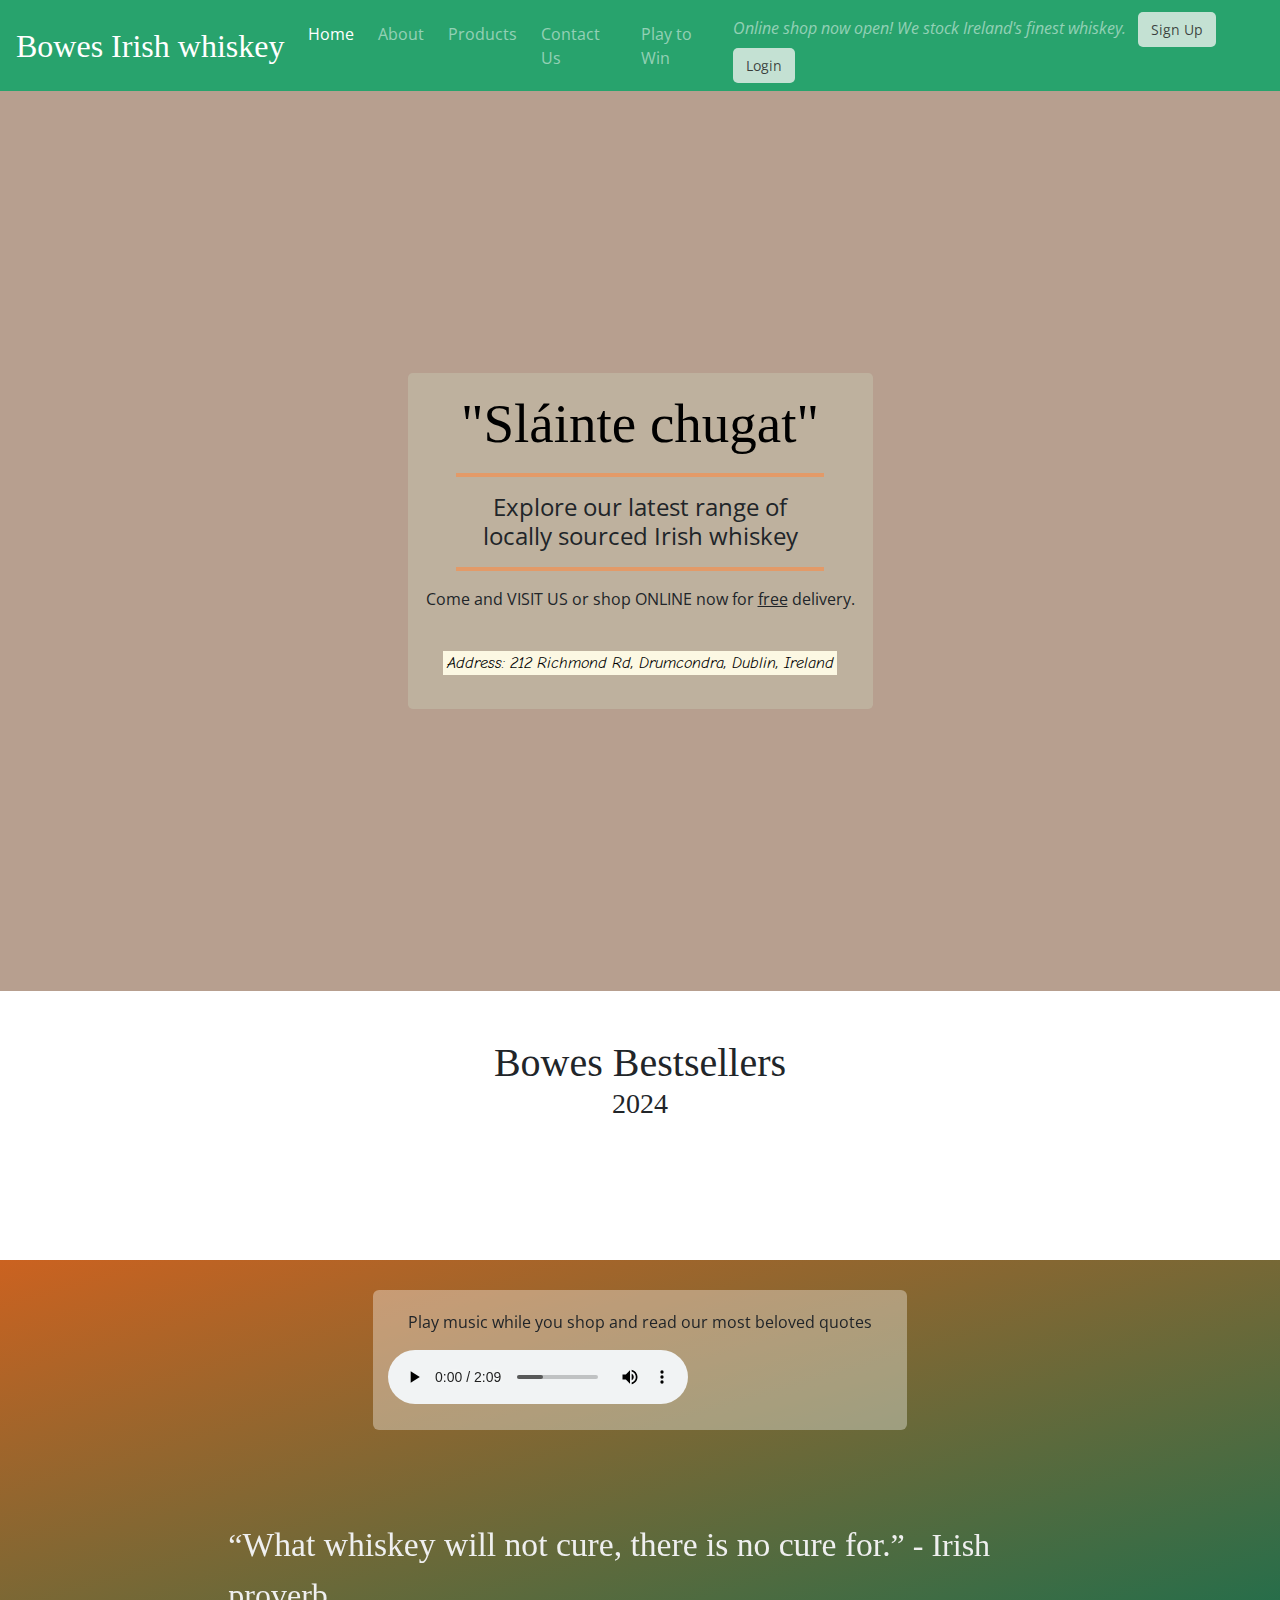
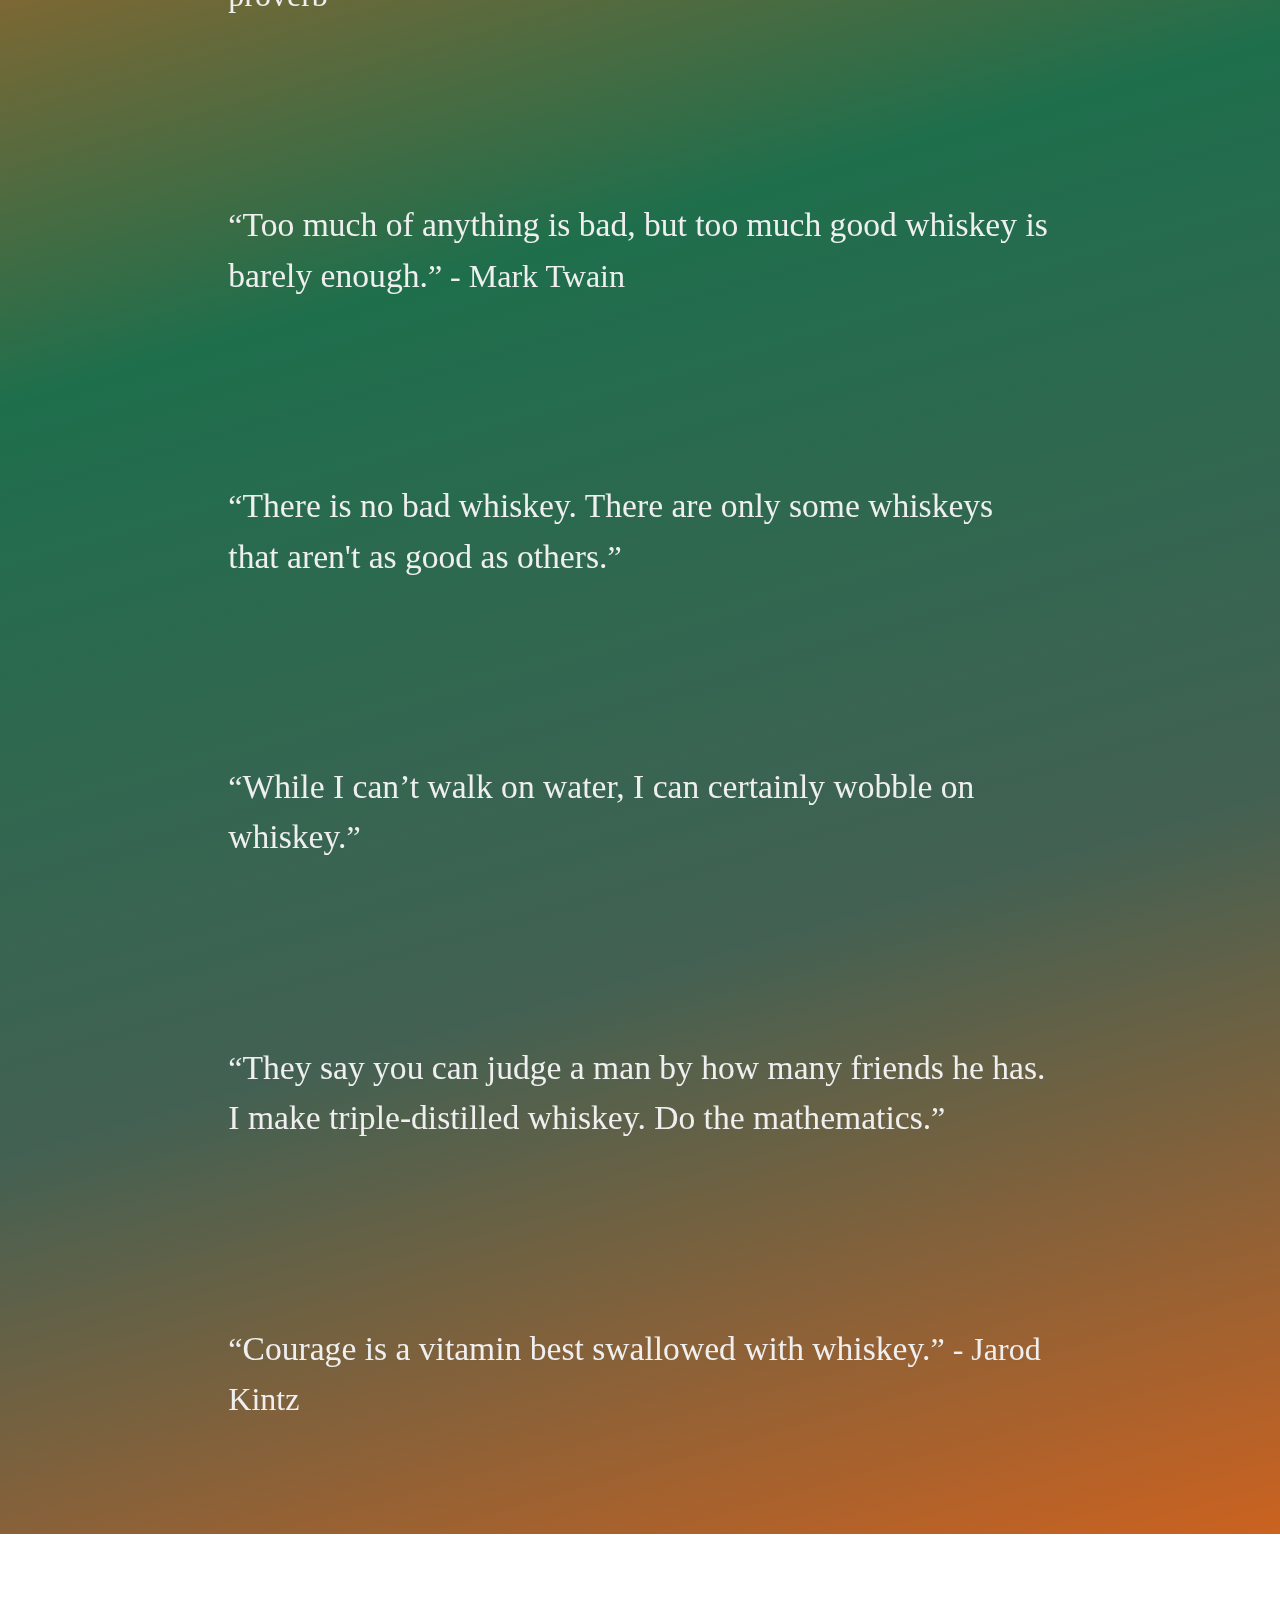
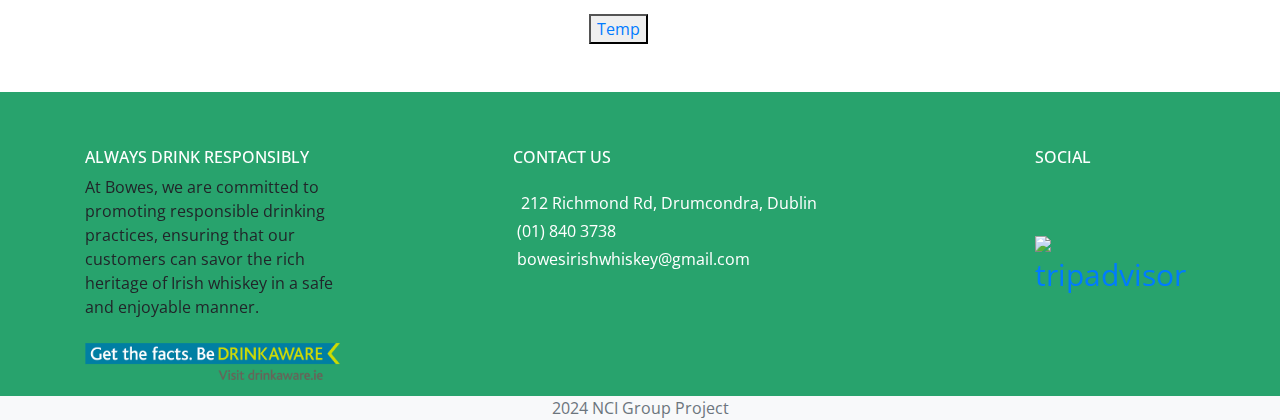
==== index.html @ 789996c2 "Merge branch 'ian-development-branch' of https://github.com/Ian-Garrigan/Bowes-Irish-whiskey-shop in" ====
<!DOCTYPE html>
<html lang="en">
  <!-- Hompage IAN.G -->
  <head>
      <meta charset="UTF-8">
      <meta name="viewport" content="width=device-width, initial-scale=1.0">
      <!-- favicon -->
      <link rel="icon" type="image/x-icon"
          href="https://res.cloudinary.com/dfwhnlt1s/image/upload/v1713141853/Bowes-Irish-Whiskey/Iconka-St-Patricks-Day-Shamrock.48_zhxc2f.png">
      <!-- google fonts -->
      <link rel="preconnect" href="https://fonts.googleapis.com">
      <link rel="preconnect" href="https://fonts.gstatic.com" crossorigin>
      <link href="https://fonts.googleapis.com/css2?family=Comic+Neue:ital,wght@0,300;0,400;0,700;1,300;1,400;1,700&family=Open+Sans:ital,wght@0,300..800;1,300..800&
      family=Roboto:ital,wght@0,100;0,300;0,400;0,500;0,700;0,900;1,100;1,300;1,400;1,500;1,700;1,900&display=swap" rel="stylesheet">
      <!-- CSS -->
      <link rel="stylesheet" href="assets/css/style.css" type="text/css">
      <!-- bootstrap 4 css -->
      <link rel="stylesheet" href="https://cdn.jsdelivr.net/npm/bootstrap@4.3.1/dist/css/bootstrap.min.css"
      integrity="sha384-ggOyR0iXCbMQv3Xipma34MD+dH/1fQ784/j6cY/iJTQUOhcWr7x9JvoRxT2MZw1T" crossorigin="anonymous">
      <!-- openplayerjs css -->
      <link rel="stylesheet" href="https://cdnjs.cloudflare.com/ajax/libs/openplayerjs/2.14.3/openplayer.min.css" integrity="sha512-Ni8axEYyMRovxIUS5IfdNYDt3fA9YCr44lgcCU4BRyfxNTUfxRYzCI2FDCLc4t21AXPa/lUQm7Ed1oom1NczzA==" crossorigin="anonymous" referrerpolicy="no-referrer" />
      <!-- owl carousel css -->
      <link rel="stylesheet" href="https://cdnjs.cloudflare.com/ajax/libs/OwlCarousel2/2.3.4/assets/owl.carousel.min.css" integrity="sha512-tS3S5qG0BlhnQROyJXvNjeEM4UpMXHrQfTGmbQ1gKmelCxlSEBUaxhRBj/EFTzpbP4RVSrpEikbmdJobCvhE3g==" crossorigin="anonymous" referrerpolicy="no-referrer" />
      <link rel="stylesheet" href="https://cdnjs.cloudflare.com/ajax/libs/OwlCarousel2/2.3.4/assets/owl.theme.default.min.css" integrity="sha512-sMXtMNL1zRzolHYKEujM2AqCLUR9F2C4/05cdbxjjLSRvMQIciEPCQZo++nk7go3BtSuK9kfa/s+a4f4i5pLkw==" crossorigin="anonymous" referrerpolicy="no-referrer" />
      <!-- title -->
      <title> Bowes Whiskey Shop</title>
  </head>
  <!--  IAN.G -->
  <body>
    <!--Nav-->
    <nav class="navbar navbar-dark navbar-expand-sm">
        <a href="index.html" class="navbar-brand">
            Bowes Irish whiskey</a>
        <button class="navbar-toggler ml-auto" type="button" data-toggle="collapse" data-target="#navbarNavDropdown"
            aria-controls="navbarNavDropdown" aria-expanded="false" aria-label="Toggle navigation">
            <span class="navbar-toggler-icon"></span></button>

        <div class="collapse navbar-collapse" id="navbarNavDropdown">
            <ul class="navbar-nav mr-auto">
                <li class="active nav-item mr-2"><a class="nav-link" href="">Home</a></li>
                <li class="nav-item mr-2"><a class="nav-link" href="pages/about-page/about.html">About</a></li>
                <li class="nav-item mr-2"><a class="nav-link" href="pages/product-page/products.html">Products</a></li>
                <li class="nav-item mr-2"><a class="nav-link" href="pages/contact-page/contact.html">Contact Us</a></li>
                <li class="nav-item mr-2"><a class="nav-link" href="pages/game-page/game.html">Play to Win</a></li>
                <li class="nav-item mr-2 d-block d-sm-none"><button type="button" class="nav-link btn" data-toggle="modal" data-target="#signupmodal">Sign Up</button></li>
                <li class="nav-item mr-2 d-block d-sm-none"><button type="button" class="nav-link btn" data-toggle="modal" data-target="#loginmodal">login</button></li>
            </ul>
        </div>

        <div class="d-none d-md-block">
            <p class="active navbar-text my-auto mr-2"><i>Online shop now open! We stock Ireland's finest whiskey.</i>
            </p>
            <a href="#" class="btn btn--cta btn-orange" data-toggle="modal" data-target="#signupmodal">Sign Up</a>
            <a href="#" class="btn btn--cta btn-orange" data-toggle="modal" data-target="#loginmodal">Login</a>
        </div>
    </nav>
  <!--  IAN.G -->

    <!-- landing page hero image  -->
    <div class="container-fluid hero-container">
      <div class="visual-overlay">&nbsp;</div>
      <div class="row">
          <div class="col-12">
              <section class="jumbotron text-center">
                <h1 class="jumbotron-header">"Sláinte chugat"</h1>
                <hr class="hr-orange">
                <h4>Explore our latest range of <br> locally sourced Irish whiskey</h4>
                <hr class="hr-orange">
                <p>Come and VISIT US or shop ONLINE now for <u>free</u> delivery.</p><br>
                <p class="address"><mark>Address: 212 Richmond Rd, Drumcondra, Dublin, Ireland</mark></p>
              </section>
          </div>
      </div>
    </div>
  <!--  IAN.G -->

    <!-- Owl beta version, custom slider with jquery -->
    <div class="row no-gutters">
      <div class="col my-5">  
        <h1 class="text-center">Bowes Bestsellers <span><h3>2024</h3></span></h1>
          <div class="container-fluid">
              <div class="row justify-content-center">
                <div class="col-7 mt-4">
                <div id="bar"></div>
              </div>
              <div class="col-7 text-center mt-2"><box-icon name='caret-down'></box-icon></div>
            </div>
              <div id="bestsellerSlider" class="owl-carousel owl-theme">
                  <div class="item">
                    <img class="lazyOwl mb-md-4" data-src="assets\images\Glenallachie_10_CS_Batch (Small).jpeg"
                    src='assets\images\Glenallachie_10_CS_Batch (Small).jpeg' title="Glenallachie Cask Strength 10 Year Old Batch 8" alt="Glenallachie Cask Strength 10 Year Old Batch 8"/><h6>Glenallachie 10 yr old CS Batch <br><strong>€45.99</strong></h6></div>
                  <div class="item">
                    <img class="lazyOwl mb-md-4" data-src="assets\images\Lochlea_Our_Barley (Small).jpeg"
                      src='assets\images\Lochlea_Our_Barley (Small).jpeg' alt="Lochlea_Our_Barley"><h6>Lochlea Our Barley Single Malt <br><strong>€69.00</strong></h6></div>
                  <div class="item">
                    <img class="lazyOwl mb-md-4" data-src="assets\images\Midleton_Very_Rare- (Small).jpeg"
                      src='assets\images\Midleton_Very_Rare- (Small).jpeg' alt="Midleton Very Rare 2023"/><h6>Midleton Very Rare Vintage Release <br><strong>€84.99</strong></h6></div>
                  <div class="item">
                    <img class="lazyOwl mb-md-4" data-src="assets\images\The_Whistler_PX_I_Love_You_15_Year_Old__ (Small).jpeg"
                        src='assets\images\The_Whistler_PX_I_Love_You_15_Year_Old__ (Small).jpeg' alt="The_Whistler_PX_I_Love_You_15_Year_Old"/><h6>The Whistler 15 Year Old Single Malt <br><strong>€78.99</strong></h6></div>
                  <div class="item">
                    <img class="lazyOwl mb-md-4" data-src="assets\images\_Broadlough_Single_Malt (Small).jpeg"
                          src='assets\images\_Broadlough_Single_Malt (Small).jpeg' alt="Broadlough_Single_Malt"/><h6>Broadlough Single Malt Very Rare <br><strong>€119.9</strong>9</h6></div>
                  <div class="item">
                    <img class="lazyOwl mb-md-4" data-src="assets\images\DINGLE_SINGLE_CASK_CELTIC_WHISKEY_SHOP_EXCLUSIVE_ (Small).jpeg"
                    src='assets\images\DINGLE_SINGLE_CASK_CELTIC_WHISKEY_SHOP_EXCLUSIVE_ (Small).jpeg' alt="DINGLE SINGLE CASK CELTIC WHISKEY"/><h6>Dingle Single Cask special x Bowes <br><strong>€93.99</strong></h6></div>
                  <div class="item">
                    <img class="lazyOwl mb-md-4" data-src="assets\images\JJ_Corry_The_Founders_Tipperary_Release (Small).jpg"
                      src='assets\images\JJ_Corry_The_Founders_Tipperary_Release (Small).jpg' alt="DINGLE_SINGLE_CASK_CELTIC_WHISKEY"/><h6>The Founders Tipperary Release Small Batch <br><strong>€58.99</strong></h6></div>
                  <div class="item">
                    <img class="lazyOwl mb-md-4" data-src="assets\images\Bushmills_Causeway_Collection_New_American_Oak_1999 (Small).jpg"
                      src='assets\images\Bushmills_Causeway_Collection_New_American_Oak_1999 (Small).jpg' alt="Bushmills Causeway Collection New American Oak"/><h6>The Founders Tipperary Release Small Batch <br><strong>€35.99</strong></h6></div>
                </div>
                </div>
          </div>
      </div>
    </div>

  <!--  IAN.G -->
  <div class="container-fluid mt-5 audio-container">
    <div class="progress-bar"></div>
    <div class="row justify-content-around quotes-content">
      <div class="col-5 audio-option ">
          <p class="text-center">Play music while you shop and read our most beloved quotes</p>
          <audio id="sound1" src="assets\audio\Whishey-You're-the-Devil.mp3" class="op-player op-player__media" controls playsinline></audio>
      </div>
      <div class="col-8 quoteblock">
        <span class="quote">&#x201c;</span>What whiskey will not cure, there is no cure for.<span class="quote">&#x201d; - Irish proverb</span>
      </div>
      <div class="col-8 quoteblock">
        <span class="quote">&#x201c;</span>Too much of anything is bad, but too much good whiskey is barely enough.<span class="quote">&#x201d; - Mark Twain</span>
      </div>
      <div class="col-8 quoteblock">
        <span class="quote">&#x201c;</span>There is no bad whiskey. There are only some whiskeys that aren't as good as others.<span class="quote">&#x201d;</span>
      </div>
      <div class="col-8 quoteblock">
        <span class="quote">&#x201c;</span>While I can’t walk on water, I can certainly wobble on whiskey.<span class="quote">&#x201d;</span>
      </div>
      <div class="col-8 quoteblock">
        <span class="quote">&#x201c;</span>They say you can judge a man by how many friends he has. I make triple-distilled whiskey. Do the mathematics.<span class="quote">&#x201d;</span>
      </div>
      <div class="col-8 quoteblock">
        <span class="quote">&#x201c;</span>Courage is a vitamin best swallowed with whiskey.<span class="quote">&#x201d; - Jarod Kintz</span>
      </div>
      </div>
    </div>

    <div class="container m-5">
      <div class="row justify-content-center">
        <div class="col-6 text-center"><button><a href="pages/faq-page/faq.html">Temp</a></button></div>
      </div>
    </div>
  <!--  IAN.G -->

    <!-- Footer -->
    <footer class="footer">
      <div class="container footer-container">
        <div class="row">
            <div class="col-sm-6 col-md-4 mt-4 col-lg-3 text-sm-start">
                <div class="information">
                    <h6 class="footer-heading text-uppercase text-white">ALWAYS DRINK RESPONSIBLY</h6>
                    <span> At Bowes, we are committed to promoting responsible drinking practices, ensuring that our customers can savor the rich heritage of Irish whiskey in a safe and enjoyable manner.</span><br><br>
                    <a href="https://www.drinkaware.ie/" target="_blank"><img src="assets\images\drinkaware-logo.png" alt="Drinkaware logo" class="img-fluid"></a>
                </div>
            </div>
            <div class="col-sm-6 col-md-6 mt-4 col-lg-4 text-sm-start">
              <div class="contact">
                <h6 class="footer-heading text-uppercase text-white">Contact Us</h6>
                <address class="mt-4 m-0 text-white mb-1"><box-icon name='map-pin'></box-icon>&nbsp; 212 Richmond Rd, Drumcondra, Dublin</address>
                <a href="tel:+" class="text-white mb-1 text-decoration-none d-block"><box-icon type='solid' name='phone'></box-icon> &nbsp;(01) 840 3738</a>
                <a href="mailto:bowesirishwhiskey@gmail.com" class="text-white mb-1 text-decoration-none d-block"><box-icon type='solid' name='envelope'></box-icon> &nbsp;bowesirishwhiskey@gmail.com</a>
              </div>
            </div>
            <div class="col-sm-6 col-md-4 mt-4 col-lg-2 text-sm-start">
              <div class="social">
                  <h6 class="footer-heading text-uppercase text-white">Social</h6>
                  <ul class="list-inline my-4 social-icons">
                    <li class="list-inline-item">
                      <span class="icon-1">
                      <a href="www.facebook.com" alt="Visit our Facebook page" aria-labelledby="Facebook-icon" target="_blank"><i class="fa-brands fa-facebook text-dark"></i></a></span>
                    </li>
                    <li class="list-inline-item">
                      <span class="icon-2">
                      <a href="www.instagram.com" alt="Visit our Instagram page" aria-labelledby="Instagram-icon" target="_blank"><i class="fa-brands fa-instagram text-dark"></i></a></span>
                    </li>
                    <li class="list-inline-item">
                      <span class="icon-3">
                      <a href="www.tripadvisor.com/ireland" alt="Visit our TripAdvisor page" aria-labelledby="TripAdvisor-icon" target="_blank"><img width="43" height="43" src="https://img.icons8.com/ios/43/tripadvisor.png" alt="tripadvisor"/></a></span>
                    </li>
                </ul>
              </div>
          </div>
        </div>
      </div>
      <div class="text-center text-muted bg-light mt-3">
          <p class="mb-0">2024 NCI Group Project</p>
      </div>
    </footer>
  <!--  IAN.G -->

    <!-- sign up modal -->
    <div class="modal" tabindex="-1" id="signupmodal">
      <div class="modal-dialog">
        <div class="modal-content">
          <div class="modal-header">
            <h5 class="modal-title">Sign-up to reciece loyalty rewards and our monthly newsletter!</h5>
            <button type="button" class="close" data-dismiss="modal" aria-label="Close">
              <span aria-hidden="true">&times;</span>
            </button>
          </div>
          <div class="modal-body">
            <form>
                <div class="form-group">
                  <label for="exampleInputEmail1">Email address</label>
                  <input type="email" class="form-control" id="exampleInputEmail1" aria-describedby="emailHelp">
                  <small id="emailHelp" class="form-text text-muted">We'll never share your email with anyone else.</small>
                </div>
                <div class="form-group">
                  <label for="first-password">Password</label>
                  <input type="password" class="form-control" id="first-password">
                </div>
                <div class="form-group">
                  <label for="repeat-password">Password</label>
                  <input type="password" class="form-control" id="repeat-password" placeholder="Reapeat Password">
                </div>
                <div class="form-group form-check">
                  <input type="checkbox" class="form-check-input" id="exampleCheck1">
                  <label class="form-check-label" for="exampleCheck1">Remember me</label>
                </div>
              </form>
          </div>
          <div class="modal-footer">
            <button type="button" class="btn btn-secondary" data-dismiss="modal">Close</button>
            <button type="button" class="btn btn-success">Sign Up</button>
          </div>
        </div>
      </div>
    </div>
    <!--  IAN.G -->

    <!-- login modal -->
    <div class="modal" tabindex="-1" id="loginmodal">
      <div class="modal-dialog">
        <div class="modal-content">
          <div class="modal-header">
            <h5 class="modal-title">Bowes Irish Whiskey Shop</h5>
            <button type="button" class="close" data-dismiss="modal" aria-label="Close">
              <span aria-hidden="true">&times;</span>
            </button>
          </div>
          <div class="modal-body">
            <form>
                <div class="form-group">
                  <label for="exampleInputEmail1">Email address</label>
                  <input type="email" class="form-control" id="exampleInputEmail1" aria-describedby="emailHelp">
                </div>
                <div class="form-group">
                  <label for="first-password">Password</label>
                  <input type="password" class="form-control" id="first-password">
                </div>
                <div class="form-group form-check">
                  <input type="checkbox" class="form-check-input" id="exampleCheck1">
                  <label class="form-check-label" for="exampleCheck1">Remember me</label>
                </div>
              </form>
          </div>
          <div class="modal-footer">
            <button type="button" class="btn btn-secondary" data-dismiss="modal">Close</button>
            <button type="button" class="btn btn-success">Login</button>
          </div>
        </div>
      </div>
    </div>
    <!-- jquery -->
    <script src="https://cdnjs.cloudflare.com/ajax/libs/jquery/3.7.1/jquery.min.js" integrity="sha512-v2CJ7UaYy4JwqLDIrZUI/4hqeoQieOmAZNXBeQyjo21dadnwR+8ZaIJVT8EE2iyI61OV8e6M8PP2/4hpQINQ/g==" crossorigin="anonymous" referrerpolicy="no-referrer"></script>
    <!-- owl carousel js -->
    <script src="https://cdnjs.cloudflare.com/ajax/libs/OwlCarousel2/2.3.4/owl.carousel.min.js" integrity="sha512-bPs7Ae6pVvhOSiIcyUClR7/q2OAsRiovw4vAkX+zJbw3ShAeeqezq50RIIcIURq7Oa20rW2n2q+fyXBNcU9lrw==" crossorigin="anonymous" referrerpolicy="no-referrer"></script>
    <!-- javascript file -->
    <script src="assets/javascript/script.js"></script>
    <!-- OpenplayerJS audio -->
    <script src="https://cdnjs.cloudflare.com/ajax/libs/openplayerjs/2.14.3/openplayer.min.js" integrity="sha512-yCO5CB176g0Qec3pXWZjdN/B+qnmcOvB+d36VoS42zhHAkhfxbm+g3zsInWgBHohsutoGUgo9reR8kbfc+OrWg==" crossorigin="anonymous" referrerpolicy="no-referrer"></script>
    <!-- bootstrap 4 js -->
    <script src="https://cdn.jsdelivr.net/npm/bootstrap@4.6.2/dist/js/bootstrap.bundle.min.js"
      integrity="sha384-Fy6S3B9q64WdZWQUiU+q4/2Lc9npb8tCaSX9FK7E8HnRr0Jz8D6OP9dO5Vg3Q9ct" crossorigin="anonymous">
    </script>
    <!-- fontawesome -->
    <script src="https://kit.fontawesome.com/f2bd25728d.js" crossorigin="anonymous"></script>
    <!-- boxicons -->
    <script src="https://unpkg.com/boxicons@2.1.4/dist/boxicons.js"></script>
  </body>
</html>
---- assets/css/style.css ----
/* custom font from cloud storage IAN.G */
@font-face {
  font-family: 'CelticHand';
  src: url('https://res.cloudinary.com/dfwhnlt1s/raw/upload/v1713124666/Bowes-Irish-Whiskey/CelticHand_ezude7.ttf') format('truetype');
  font-style: normal;
  font-weight: normal;
}

/* Google font */
body {
  font-family: "Roboto", "Open Sans", sans-serif !important;
}

h1 {
  font-family: 'CelticHand';
}

/* Responsive nav IAN.G */
.navbar {
  margin-bottom: 0;
  border: 0;
  width: 100%;
  background-color: #169b61eb;
}

.navbar .navbar-brand {
  font-size: 2rem;
  font-family: 'CelticHand';
}

.navbar .navbar-nav a {
  font-size: 1rem;
}

.navbar .navbar-toggler {
  border: 0px;
}

 /* buttons IAN.G */

.btn--cta.btn-orange {
  color: #191919cf;
  background-color: #f5f5f3c3;
  border-radius: 5px;
  font-size: 14px;
}


.btn--cta.btn-orange:hover,
.btn--cta.btn-orange:active,
.btn--cta.btn-orange:focus,
.btn--cta.btn-orange:active:focus {
    background-color: #ff883ee5;
    color: rgb(255, 255, 255);
    font-size: 14px;
}


/* Added in as part of work on contact-page in particular, Philip D. Leverages work done by Ian G. in relation to the background image and visual overlay */
.container{
  margin:0 auto;
}

.row{
  justify-content: space-between;
}

.contact-page-container {
  background: url('../images/whiskey-barrels.jpg') no-repeat center center fixed;
  -webkit-background-size: cover;
  -moz-background-size: cover;
  -o-background-size: cover;
  background-size: cover;
  position: relative;
  align-items: center;
  display: flex;
  justify-content: center;
}

.game-page-container {
  height: 100vh;
  background: url('../images/whiskey-bottles.jpg') no-repeat center center fixed;
  -webkit-background-size: cover;
  -moz-background-size: cover;
  -o-background-size: cover;
  background-size: cover;
  position: relative;
  align-items: center;
  display: flex;
  justify-content: center;
}



/* homepage wideview background IAN.G  */
.hero-container {
  height: 100vh;

  background: url('https://res.cloudinary.com/dfwhnlt1s/image/upload/v1713316571/Bowes-Irish-Whiskey/ile5xhvd7imzmajtmlcb.jpg') no-repeat center center fixed;
  -webkit-background-size: cover;
  -moz-background-size: cover;
  -o-background-size: cover;
  background-size: cover;
  position: relative;
  align-items: center;
  display: flex;
  justify-content: center;
}

.visual-overlay {
  position: absolute;
  background-color: rgba(121, 76, 46, 0.536);
  left: 0;
  top: 0;
  width: 100%;
  height: 100%;
}

/* Jumbotron IAN.G*/

.jumbotron {
  background-color: rgba(192, 182, 161, 0.791) !important;
  padding: 18px !important;
  margin-top: 2em;
}

.jumbotron h1 {
  margin-bottom: 1rem;
}

/* temporary change for review */
.jumbotron-contact-page {
  background-color: transparent !important;
  color: azure;
}

.jumbotron-contact-page label {
  color: black;
  font-weight: 500;
}

.jumbotron-header {
  font-size: 55px;
  color: black;
}

/* Google font */
.address {
  font-family: "Comic Neue", cursive;
  font-weight: 400;
  font-style: italic;
}

.jumbotron h4 {
  font-family: "Open Sans", sans-serif;
  font-weight: 400;
}

.hr-orange {
  border: 2px solid #ff883e90;
  width: 85%;
}

/* footer IAN.G */
.footer {
  background-color: #169b61eb;
}

.social-icons {
font-size: 30px;
color: black;
}

.icon-3 img {
  margin-bottom: 5px;
}

/* Bestsellers carousel IAN.G */
#bestsellerSlider .item {
  margin-left: 40px;
  margin-right: 40px;
}

#bestsellerSlider .item img{
  display: block;
  width: 67%;
  height: auto;
}

#bar {
  width: 0%;
  max-width: 100%;
  height: 3px;
  background: #ff883e90;
}

.quoteblock {
  padding: 10vh;
  font-size: 2.1rem; 
  color: #efefef;
  font-family: "Roboto";
}

.quote {
  font-size: 2rem;
  font-family: "Roboto";
}

.progress-bar {
  --scroll-y: 0;
  position:sticky;
  top: 0;
  left: 0;
  height: 10px;
  background-color: transparent !important;
  background: linear-gradient(to right, white calc(1% * var(--scroll-y)), transparent 0)
}

.audio-container {
  background: linear-gradient(-16deg, #cb6220, #325344eb, #0b623deb, #cb6220);
  padding: 20px;
}

.audio-option {
  background-color: rgba(255, 255, 255, 0.356);
  padding: 20px;
  border-radius: 6px;
}

/* About Us page - Jibin*/

.section{
  padding: 2rem 7%;
}

.heading{

  text-align: center;
  font-family:CelticHand;
  color:rgb(57, 109, 90);
  text-transform: uppercase;
  filter: drop-shadow(5px 5px 5px rgb(134, 180, 134));
  font-size: 4rem;
  margin-top: 50px;
}

@media(min-width:768px){
  #abt_about, .abt_about{

    background:url('../images/about7.jpg') no-repeat center center fixed;
    height:100%;
    position:relative;
    -webkit-background-size: cover;
    -moz-background-size: cover;
    -o-background-size: cover;
    background-size: cover;
    align-items:center;
    display: flex;
    padding: 2.5%;
    margin: 1.4rem;
  }

  .about_container, #about_container{
    background-color: whitesmoke;
    height:100%;
    position:relative;
    -webkit-background-size: cover;
    -moz-background-size: cover;
    -o-background-size: cover;
    background-size: cover;
    padding: 2.5%;
    margin: 1.4rem;
  }

  .abt_image, .abt_row, .abt_content, .abt_about{
    display: flex;
    flex-direction: row;
    flex: 1 1;
    margin: 2rem;
    padding: 2rem;
    align-items: center;
    flex-wrap:wrap;
    justify-content:space-between;
  
  }

  .about_row, .about_image, .about_container, .about_content{
    display: flex;
    flex-direction: row;
    flex: 1 1;
    margin: 2rem;
    padding: 2rem;
    align-items: center;
    flex-wrap:wrap;
    justify-content:space-evenly;
  }

}

.abt_about h3{

  font-size: 3rem;
  color:#90EE90;

}

.abt_about p{

  font-size: 1.3rem;
  color: #444;
  padding: 1rem 0;
  line-height: 1.6;

}

.abt_image img{
  padding-top: 2rem;
  filter: drop-shadow(10px 10px 4px #d6d5b7);
  margin:0 auto;
  width:900px auto;
  height: 80dvh;
  border-radius: 3rem;
  
  
}

.line{

  margin-top: 35px;
  position: sticky;
  margin-bottom: 35px;
  width: 150px;
  height: 3px;
  background:black;
}

.carousel-inner{
width:cover;
height: 380px;
}

.faq-container {
  padding: 3rem;
  width: 55rem;
  margin: 0 auto;
}

.faq-container h2 {
  color: #28a36d;
}

.accordion {
  .accordion-question {
    border-bottom: 3px solid #90EE90;
  }
  button {
    position: relative;
    width: 100%;
    margin: 6px;
    padding: 20px 7px;
    border-radius: 2px;
    color: rgb(36, 37, 37);
    text-align: left;
    font-size: 18px;
    border: transparent;
    background: rgba(46, 225, 76, 0.194);
    outline: none;
    &:hover, &:focus {
      cursor: pointer;
      &::after {
        cursor: pointer;
      }
    }
    box-icon {
      margin-right: 1.5rem;
    }
  }
  button[aria-expanded='true'] { +
   .accordion-content {
    opacity: 1;
    max-height: 7em;
  }
  }
  .accordion-content {
    overflow: hidden;
    opacity: 0;
    color: black;
    max-height: 0.5em;
    transition: opacity 500ms , max-height 500ms;
    text-align: justify;
  }
}

/* About history */ 



.about_content h3{
  font-size: 23px;
  font-family:Georgia;
  color: rgb(57, 109, 90);
  font-weight: bold;
  text-decoration:solid;
  padding-bottom: 1rem;
  padding-top: 2rem;
  text-decoration:underline;
  text-align: center;

}

.about_container, .about_row, .about_content p{
  font-size: 1.3rem;
  color: #444;
  padding: 1rem 0;
  line-height: 1.6;
  text-align:center;
  
}

.about_image img{
  padding-top: 2rem;
  filter: drop-shadow(10px 10px 4px #d6d5b7);
  margin:0 auto;
  max-width: 100%;
  border-radius: 3rem;
 
}

.card-title{
  text-align: center;
  font-weight: bold;
  color:  rgb(57, 109, 90);
  text-decoration: underline;
}

.card-text{
  text-align: center;
  font-style: italic;
  color: #444;
}

.container, .pt-4{

  padding-top: 2rem;
}

#text_head{
  color:rgb(57, 109, 90) !important;
  filter: drop-shadow(5px 5px 5px rgb(134, 180, 134));
}
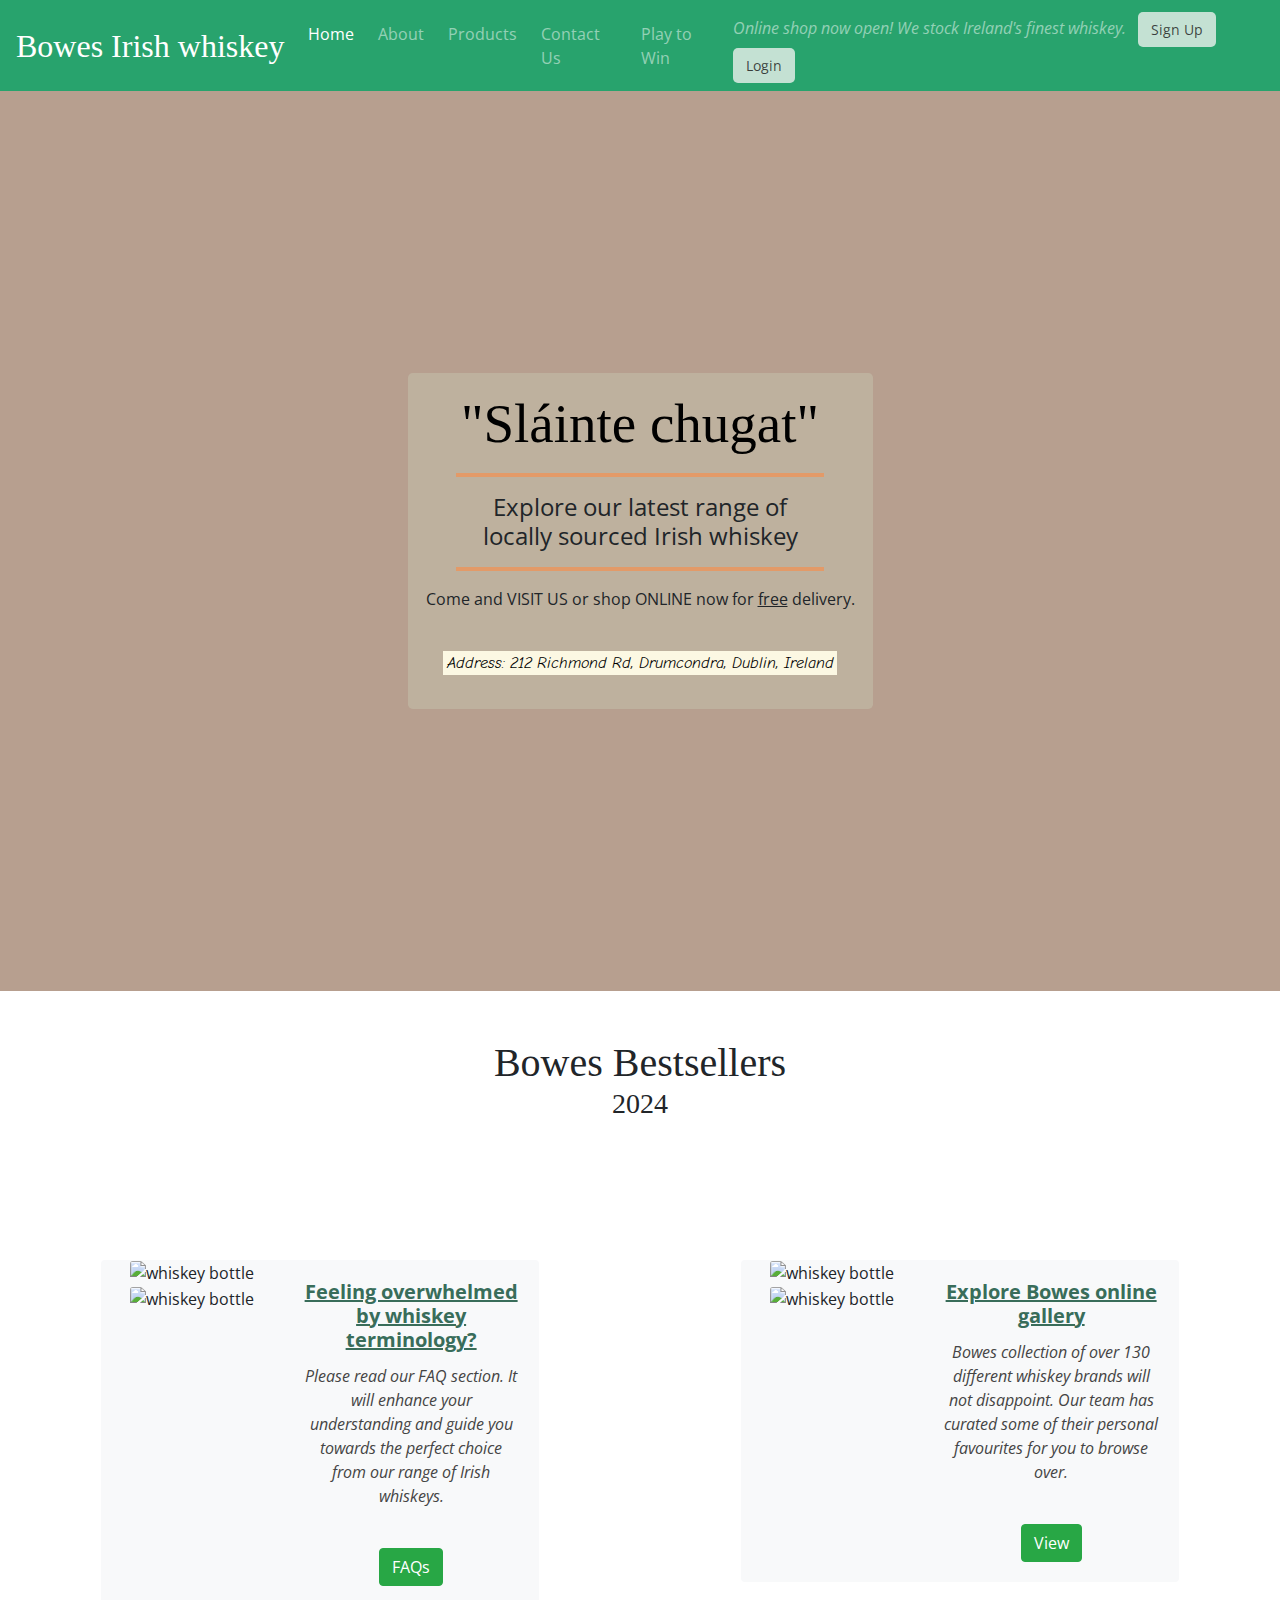
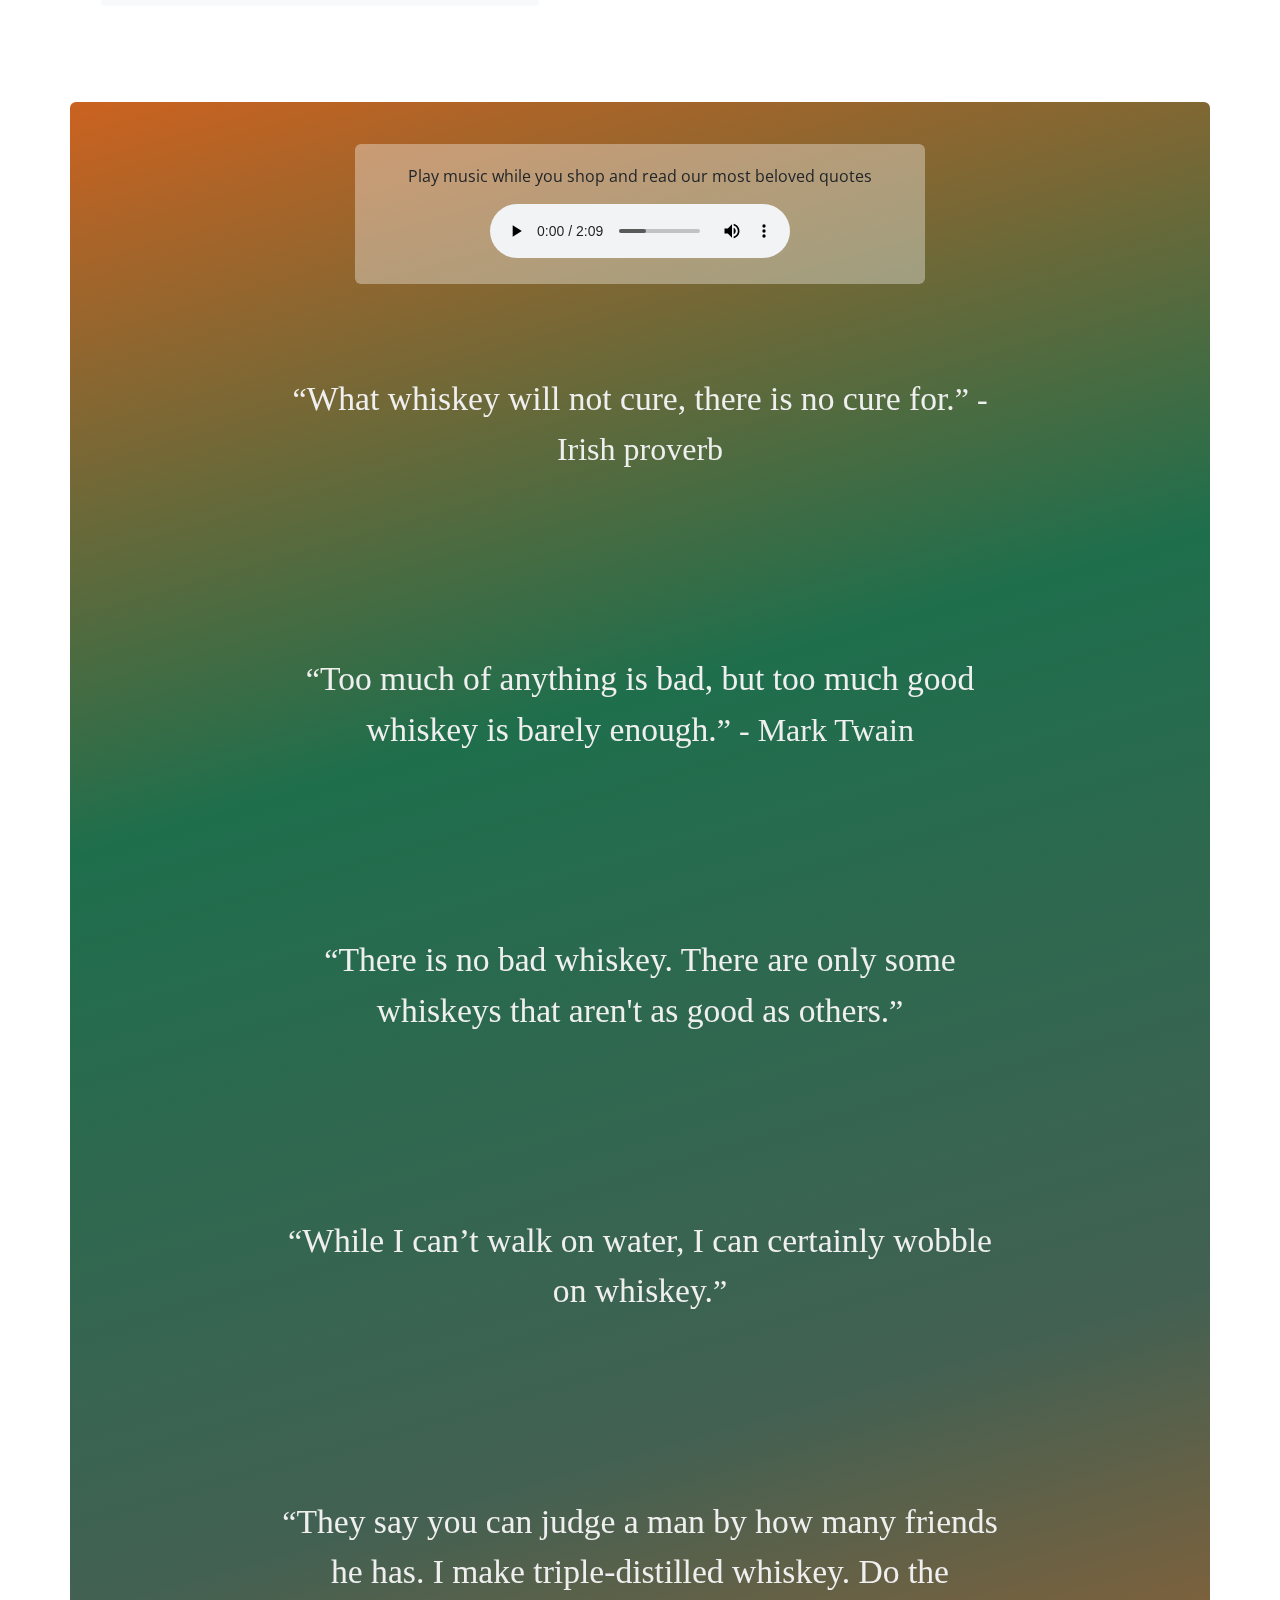
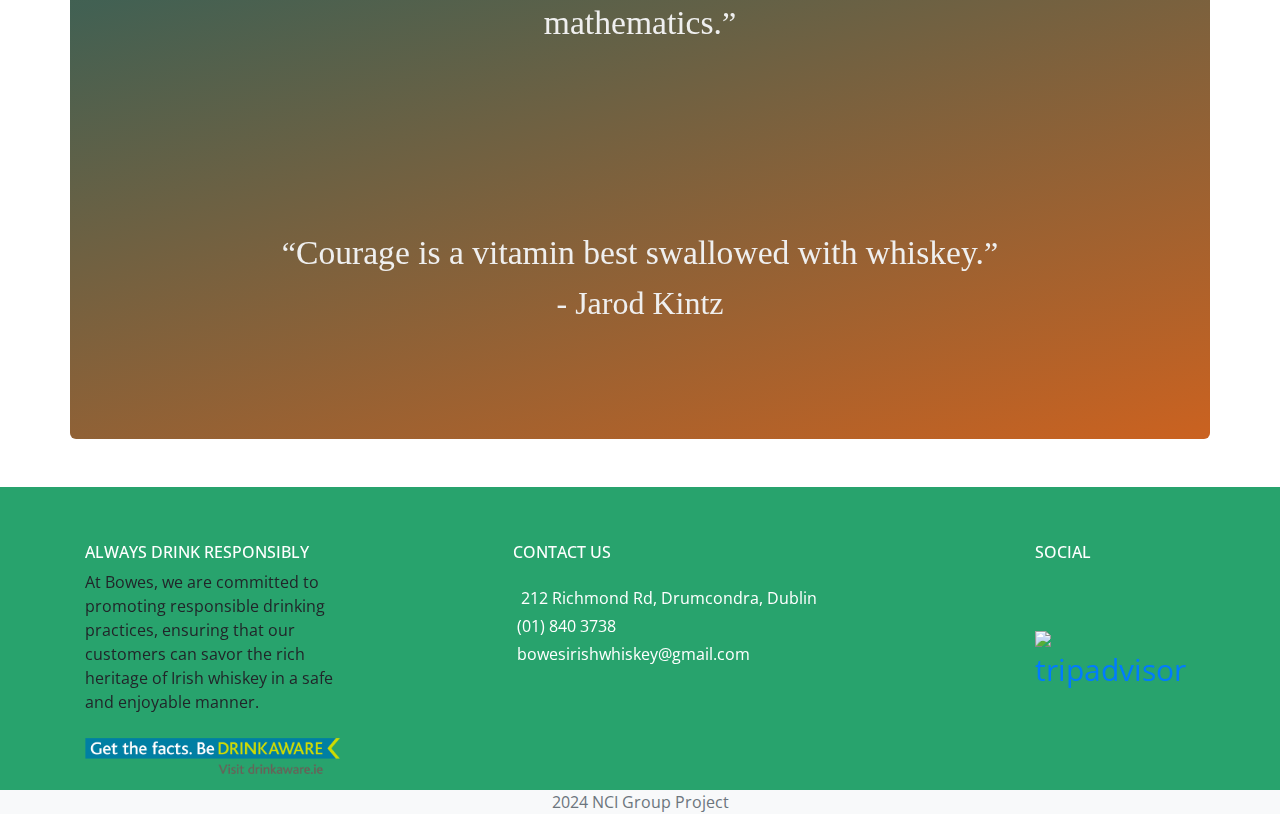
==== commit 5944f2b2: "Add two call to action cards on homepgage." ====
--- a/index.html
+++ b/index.html
@@ -76,7 +76,7 @@
 
     <!-- Owl beta version, custom slider with jquery -->
     <div class="row no-gutters">
-      <div class="col my-5">  
+      <div class="col my-5">
         <h1 class="text-center">Bowes Bestsellers <span><h3>2024</h3></span></h1>
           <div class="container-fluid">
               <div class="row justify-content-center">
@@ -115,12 +115,48 @@
           </div>
       </div>
     </div>
-
-  <!--  IAN.G -->
-  <div class="container-fluid mt-5 audio-container">
+    <!-- IAN.G -->
+    <div class="row justify-content-around no-gutters">
+      <div class="col-lg-5 col-sm-10">
+        <div class="card text-center m-5 bg-light" style="max-width: 500px; border: none;">
+          <div class="row no-gutters">
+            <div class="col col-md-5">
+              <img src="assets\images\pot-stills-vertical.jpg" class="card-img" alt="whiskey bottle" style="height: 13.5vw; object-fit: cover;">
+              <img src="assets\images\tasting-whiskey.webp" class="card-img" alt="whiskey bottle" style="height: 13.5vw; object-fit: cover;">
+            </div>
+            <div class="col-md-7">
+              <div class="card-body">
+                <h5 class="card-title">Feeling overwhelmed by whiskey terminology?</h5>
+                <p class="card-text">Please read our FAQ section. It will enhance your understanding and guide you towards the perfect choice from our range of Irish whiskeys.</p>
+                <a href="pages/faq-page/faq.html" class="mt-4 btn btn-success">FAQs</a>
+              </div>
+            </div>
+          </div>
+        </div>
+      </div>
+      <div class="col-lg-5 col-sm-10">
+        <div class="card text-center m-5 bg-light" style="max-width: 500px; border: none;">
+          <div class="row no-gutters">
+            <div class="col col-md-5">
+              <img src="assets/images/dingle-whiskey.jpeg" class="card-img" alt="whiskey bottle" style="height: 13.5vw; object-fit: cover;">
+              <img src="assets/images/glendalough-whiskey-vertical.jpg" class="card-img" alt="whiskey bottle" style="height: 13.5vw; object-fit: cover;">
+            </div>
+            <div class="col-md-7">
+              <div class="card-body">
+                <h5 class="card-title">Explore Bowes online gallery</h5>
+                <p class="card-text">Bowes collection of over 130 different whiskey brands will not disappoint. Our team has curated some of their personal favourites for you to browse over.</p>
+                <a href="pages/faq-page/faq.html" class="mt-4 btn btn-success">View</a>
+              </div>
+            </div>
+          </div>
+        </div>
+      </div>
+    </div>
+  <!--  IAN.G -->
+  <div class="container mt-5 mb-5 audio-container">
     <div class="progress-bar"></div>
-    <div class="row justify-content-around quotes-content">
-      <div class="col-5 audio-option ">
+    <div class="row justify-content-around quotes-content text-center">
+      <div class="col-6 audio-option ">
           <p class="text-center">Play music while you shop and read our most beloved quotes</p>
           <audio id="sound1" src="assets\audio\Whishey-You're-the-Devil.mp3" class="op-player op-player__media" controls playsinline></audio>
       </div>
@@ -145,11 +181,6 @@
       </div>
     </div>
 
-    <div class="container m-5">
-      <div class="row justify-content-center">
-        <div class="col-6 text-center"><button><a href="pages/faq-page/faq.html">Temp</a></button></div>
-      </div>
-    </div>
   <!--  IAN.G -->
 
     <!-- Footer -->
--- a/assets/css/style.css
+++ b/assets/css/style.css
@@ -219,6 +219,8 @@
 .audio-container {
   background: linear-gradient(-16deg, #cb6220, #325344eb, #0b623deb, #cb6220);
   padding: 20px;
+  border-radius: 6px;
+  margin: 0 auto !important;
 }
 
 .audio-option {
@@ -339,10 +341,26 @@
 height: 380px;
 }
 
+
+/* IAN.G */
+.faq-bg {
+  background: url('../images/whiskey-bg.jpg') no-repeat center center fixed;
+  -webkit-background-size: cover;
+  -moz-background-size: cover;
+  -o-background-size: cover;
+  background-size: cover;
+  position: relative;
+  align-items: center;
+  display: flex;
+  justify-content: center;
+}
+
 .faq-container {
-  padding: 3rem;
+  padding: 1rem;
   width: 55rem;
   margin: 0 auto;
+  background-color: rgba(241, 241, 241, 0.917);
+  border-radius: 5px;
 }
 
 .faq-container h2 {
@@ -356,14 +374,14 @@
   button {
     position: relative;
     width: 100%;
-    margin: 6px;
+    margin-bottom: 6px;
     padding: 20px 7px;
     border-radius: 2px;
     color: rgb(36, 37, 37);
     text-align: left;
     font-size: 18px;
     border: transparent;
-    background: rgba(46, 225, 76, 0.194);
+    background: rgba(46, 225, 76, 0.319);
     outline: none;
     &:hover, &:focus {
       cursor: pointer;
@@ -378,7 +396,7 @@
   button[aria-expanded='true'] { +
    .accordion-content {
     opacity: 1;
-    max-height: 7em;
+    max-height: 20em;
   }
   }
   .accordion-content {
@@ -391,9 +409,8 @@
   }
 }
 
-/* About history */ 
-
-
+
+/* About history */
 
 .about_content h3{
   font-size: 23px;
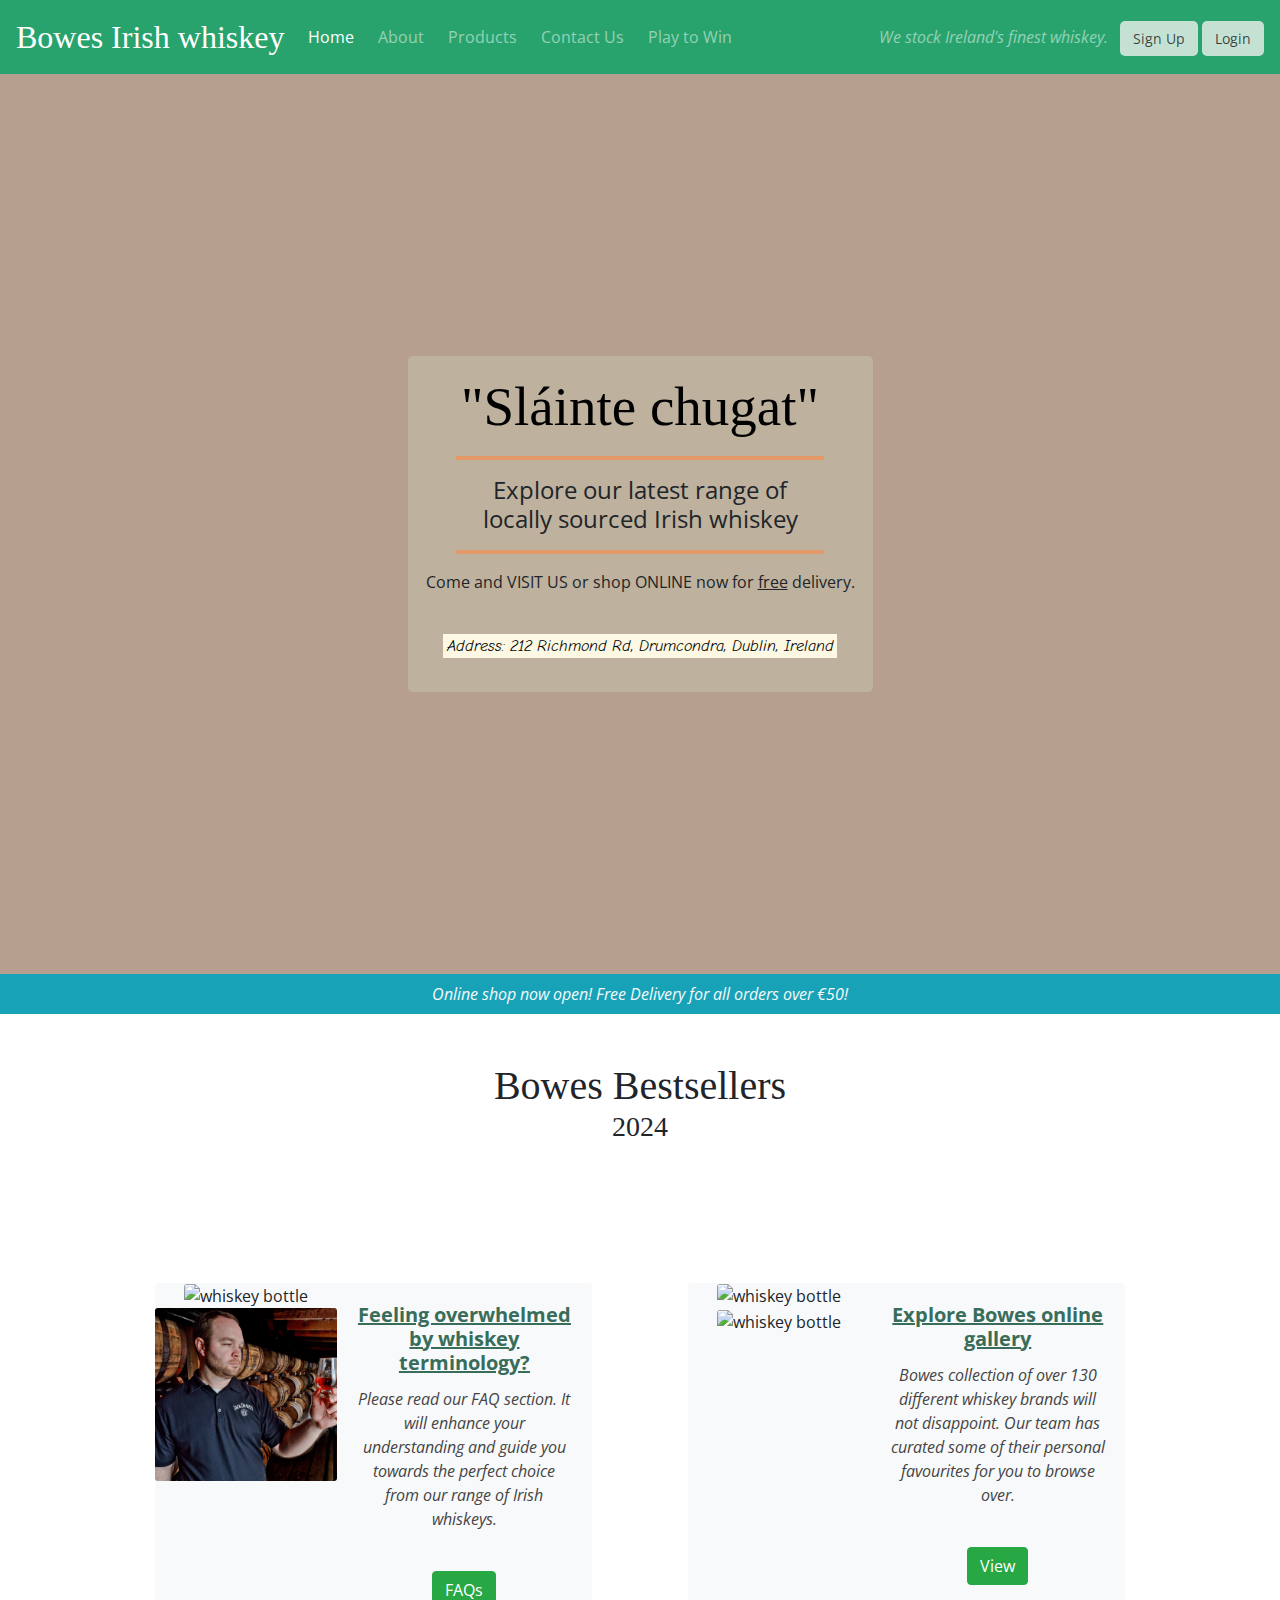
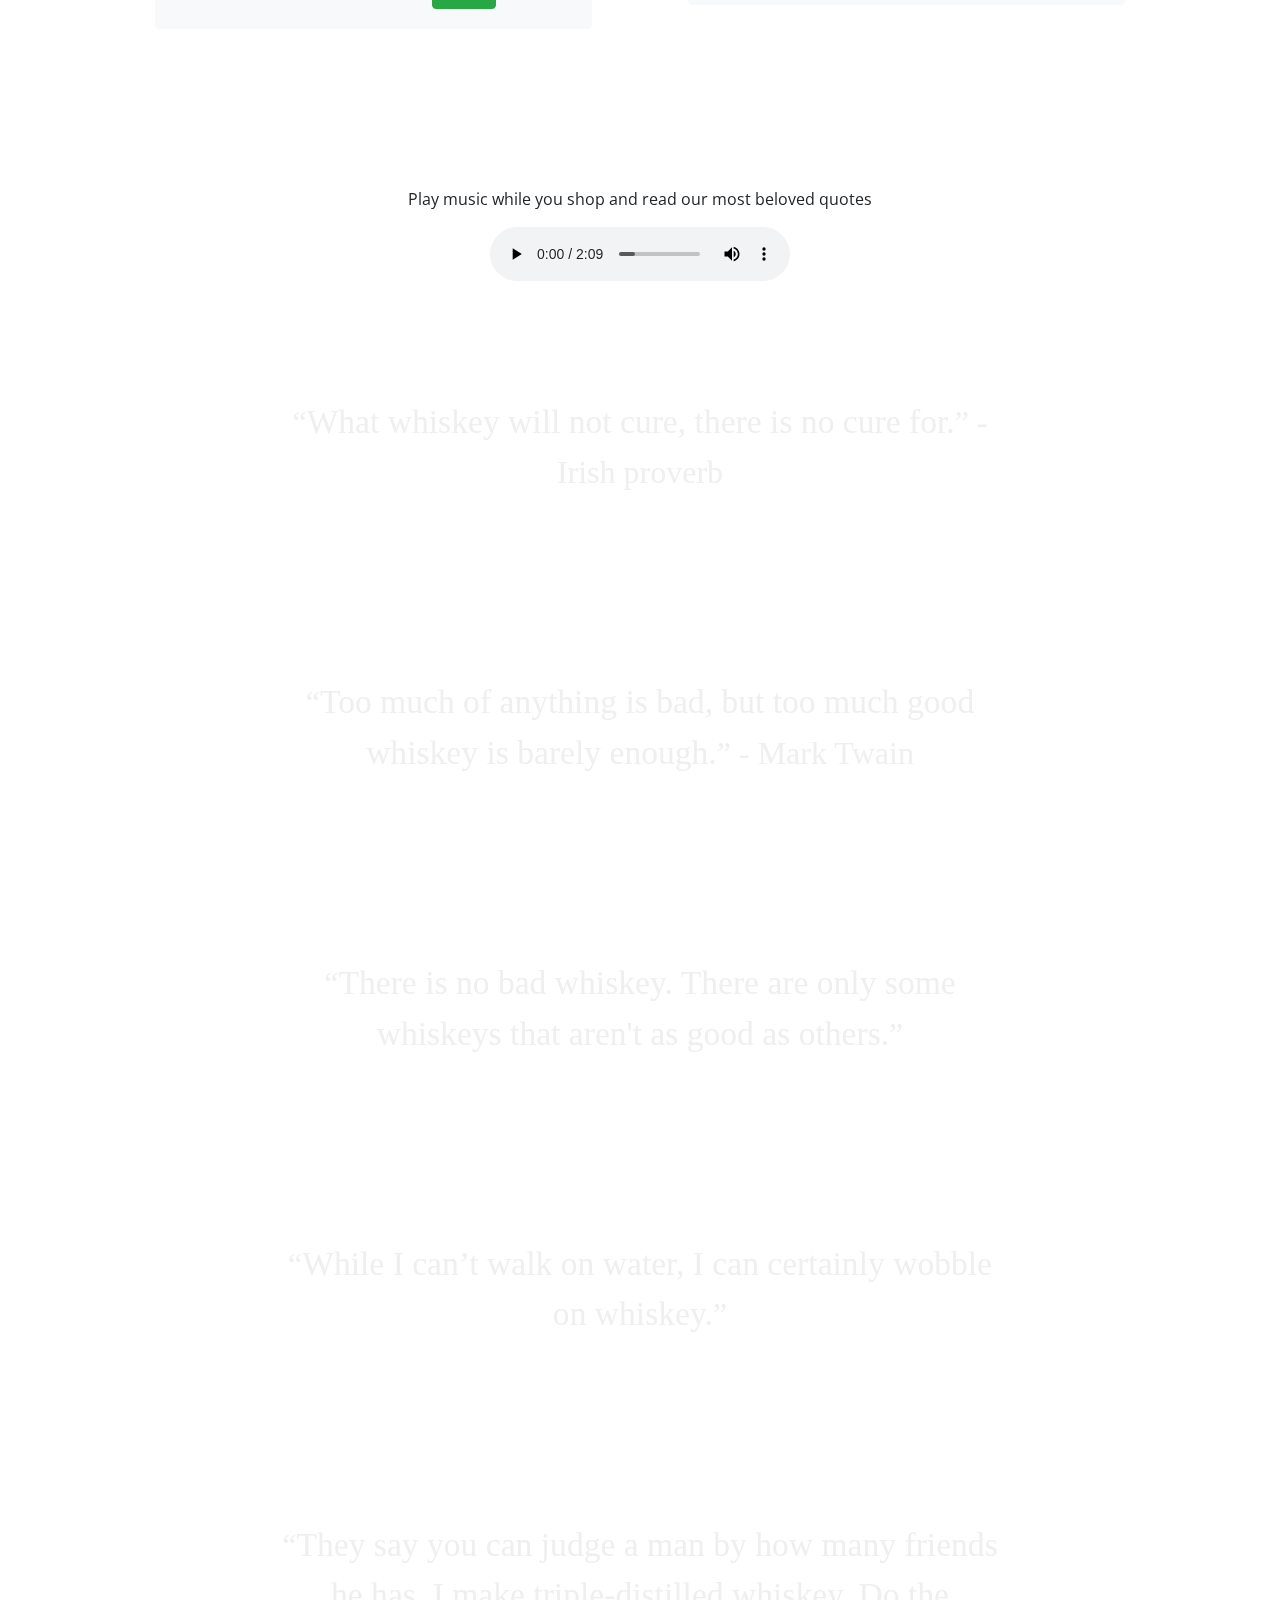
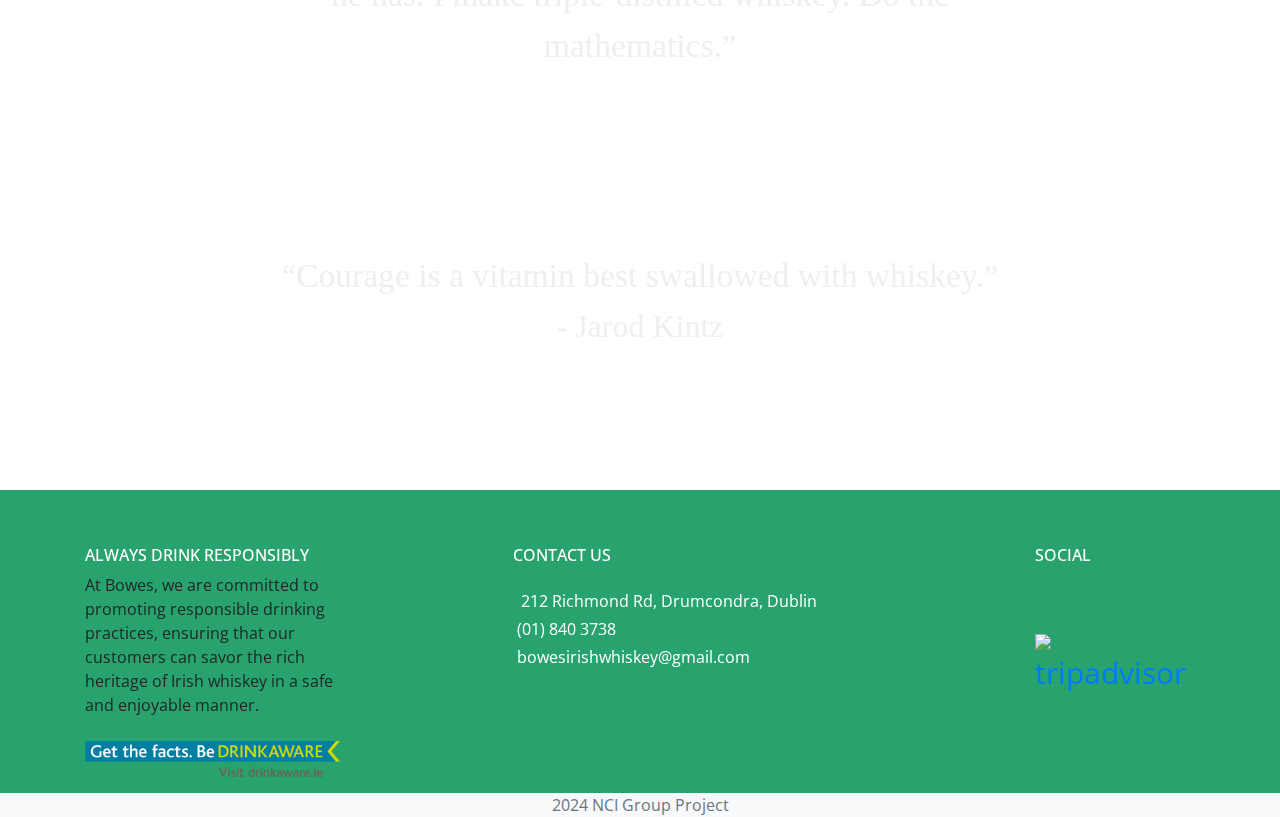
==== commit f1f249dc: "Add delivery banner & chng img src to webp file" ====
--- a/index.html
+++ b/index.html
@@ -48,12 +48,13 @@
         </div>
 
         <div class="d-none d-md-block">
-            <p class="active navbar-text my-auto mr-2"><i>Online shop now open! We stock Ireland's finest whiskey.</i>
+            <p class="active navbar-text my-auto mr-2"><i>We stock Ireland's finest whiskey.</i>
             </p>
             <a href="#" class="btn btn--cta btn-orange" data-toggle="modal" data-target="#signupmodal">Sign Up</a>
             <a href="#" class="btn btn--cta btn-orange" data-toggle="modal" data-target="#loginmodal">Login</a>
         </div>
     </nav>
+
   <!--  IAN.G -->
 
     <!-- landing page hero image  -->
@@ -72,8 +73,16 @@
           </div>
       </div>
     </div>
-  <!--  IAN.G -->
-
+
+    <!-- Banner IAN.G -->
+    <div class="row text-center">
+      <div class="col bg-info text-light">
+        <p class="navbar-text my-auto"><i>Online shop now open! Free Delivery for all orders over €50!</i>
+            </p>
+      </div>
+    </div>
+
+    <!--  IAN.G -->
     <!-- Owl beta version, custom slider with jquery -->
     <div class="row no-gutters">
       <div class="col my-5">
@@ -87,41 +96,41 @@
             </div>
               <div id="bestsellerSlider" class="owl-carousel owl-theme">
                   <div class="item">
-                    <img class="lazyOwl mb-md-4" data-src="assets\images\Glenallachie_10_CS_Batch (Small).jpeg"
-                    src='assets\images\Glenallachie_10_CS_Batch (Small).jpeg' title="Glenallachie Cask Strength 10 Year Old Batch 8" alt="Glenallachie Cask Strength 10 Year Old Batch 8"/><h6>Glenallachie 10 yr old CS Batch <br><strong>€45.99</strong></h6></div>
-                  <div class="item">
-                    <img class="lazyOwl mb-md-4" data-src="assets\images\Lochlea_Our_Barley (Small).jpeg"
-                      src='assets\images\Lochlea_Our_Barley (Small).jpeg' alt="Lochlea_Our_Barley"><h6>Lochlea Our Barley Single Malt <br><strong>€69.00</strong></h6></div>
-                  <div class="item">
-                    <img class="lazyOwl mb-md-4" data-src="assets\images\Midleton_Very_Rare- (Small).jpeg"
-                      src='assets\images\Midleton_Very_Rare- (Small).jpeg' alt="Midleton Very Rare 2023"/><h6>Midleton Very Rare Vintage Release <br><strong>€84.99</strong></h6></div>
-                  <div class="item">
-                    <img class="lazyOwl mb-md-4" data-src="assets\images\The_Whistler_PX_I_Love_You_15_Year_Old__ (Small).jpeg"
-                        src='assets\images\The_Whistler_PX_I_Love_You_15_Year_Old__ (Small).jpeg' alt="The_Whistler_PX_I_Love_You_15_Year_Old"/><h6>The Whistler 15 Year Old Single Malt <br><strong>€78.99</strong></h6></div>
-                  <div class="item">
-                    <img class="lazyOwl mb-md-4" data-src="assets\images\_Broadlough_Single_Malt (Small).jpeg"
-                          src='assets\images\_Broadlough_Single_Malt (Small).jpeg' alt="Broadlough_Single_Malt"/><h6>Broadlough Single Malt Very Rare <br><strong>€119.9</strong>9</h6></div>
-                  <div class="item">
-                    <img class="lazyOwl mb-md-4" data-src="assets\images\DINGLE_SINGLE_CASK_CELTIC_WHISKEY_SHOP_EXCLUSIVE_ (Small).jpeg"
-                    src='assets\images\DINGLE_SINGLE_CASK_CELTIC_WHISKEY_SHOP_EXCLUSIVE_ (Small).jpeg' alt="DINGLE SINGLE CASK CELTIC WHISKEY"/><h6>Dingle Single Cask special x Bowes <br><strong>€93.99</strong></h6></div>
-                  <div class="item">
-                    <img class="lazyOwl mb-md-4" data-src="assets\images\JJ_Corry_The_Founders_Tipperary_Release (Small).jpg"
-                      src='assets\images\JJ_Corry_The_Founders_Tipperary_Release (Small).jpg' alt="DINGLE_SINGLE_CASK_CELTIC_WHISKEY"/><h6>The Founders Tipperary Release Small Batch <br><strong>€58.99</strong></h6></div>
-                  <div class="item">
-                    <img class="lazyOwl mb-md-4" data-src="assets\images\Bushmills_Causeway_Collection_New_American_Oak_1999 (Small).jpg"
-                      src='assets\images\Bushmills_Causeway_Collection_New_American_Oak_1999 (Small).jpg' alt="Bushmills Causeway Collection New American Oak"/><h6>The Founders Tipperary Release Small Batch <br><strong>€35.99</strong></h6></div>
+                    <img class="lazyOwl mb-md-4" data-src="assets\images\Glenallachie_10_CS_Batch (Small).webp"
+                    src='assets\images\Glenallachie_10_CS_Batch (Small).webp' title="Glenallachie Cask Strength 10 Year Old Batch 8" alt="Glenallachie Cask Strength 10 Year Old Batch 8"/><h6>Glenallachie 10 yr old CS Batch <br><strong>€45.99</strong></h6></div>
+                  <div class="item">
+                    <img class="lazyOwl mb-md-4" data-src="assets\images\Lochlea_Our_Barley (Small).webp"
+                      src='assets\images\Lochlea_Our_Barley (Small).webp' alt="Lochlea_Our_Barley"><h6>Lochlea Our Barley Single Malt <br><strong>€69.00</strong></h6></div>
+                  <div class="item">
+                    <img class="lazyOwl mb-md-4" data-src="assets\images\Midleton_Very_Rare- (Small).webp"
+                      src='assets\images\Midleton_Very_Rare- (Small).webp' alt="Midleton Very Rare 2023"/><h6>Midleton Very Rare Vintage Release <br><strong>€84.99</strong></h6></div>
+                  <div class="item">
+                    <img class="lazyOwl mb-md-4" data-src="assets\images\The_Whistler_PX_I_Love_You_15_Year_Old__ (Small).webp"
+                        src='assets\images\The_Whistler_PX_I_Love_You_15_Year_Old__ (Small).webp' alt="The_Whistler_PX_I_Love_You_15_Year_Old"/><h6>The Whistler 15 Year Old Single Malt <br><strong>€78.99</strong></h6></div>
+                  <div class="item">
+                    <img class="lazyOwl mb-md-4" data-src="assets\images\_Broadlough_Single_Malt (Small).webp"
+                          src='assets\images\_Broadlough_Single_Malt (Small).webp' alt="Broadlough_Single_Malt"/><h6>Broadlough Single Malt Very Rare <br><strong>€119.9</strong>9</h6></div>
+                  <div class="item">
+                    <img class="lazyOwl mb-md-4" data-src="assets\images\DINGLE_SINGLE_CASK_CELTIC_WHISKEY_SHOP_EXCLUSIVE_ (Small).webp"
+                    src='assets\images\DINGLE_SINGLE_CASK_CELTIC_WHISKEY_SHOP_EXCLUSIVE_ (Small).webp' alt="DINGLE SINGLE CASK CELTIC WHISKEY"/><h6>Dingle Single Cask special x Bowes <br><strong>€93.99</strong></h6></div>
+                  <div class="item">
+                    <img class="lazyOwl mb-md-4" data-src="assets\images\JJ_Corry_The_Founders_Tipperary_Release (Small).webp"
+                      src='assets\images\JJ_Corry_The_Founders_Tipperary_Release (Small).webp' alt="DINGLE_SINGLE_CASK_CELTIC_WHISKEY"/><h6>The Founders Tipperary Release Small Batch <br><strong>€58.99</strong></h6></div>
+                  <div class="item">
+                    <img class="lazyOwl mb-md-4" data-src="assets\images\Bushmills_Causeway_Collection_New_American_Oak_1999 (Small).webp"
+                      src='assets\images\Bushmills_Causeway_Collection_New_American_Oak_1999 (Small).webp' alt="Bushmills Causeway Collection New American Oak"/><h6>The Founders Tipperary Release Small Batch <br><strong>€35.99</strong></h6></div>
                 </div>
                 </div>
           </div>
       </div>
     </div>
     <!-- IAN.G -->
-    <div class="row justify-content-around no-gutters">
+    <div class="row justify-content-center no-gutters">
       <div class="col-lg-5 col-sm-10">
         <div class="card text-center m-5 bg-light" style="max-width: 500px; border: none;">
           <div class="row no-gutters">
             <div class="col col-md-5">
-              <img src="assets\images\pot-stills-vertical.jpg" class="card-img" alt="whiskey bottle" style="height: 13.5vw; object-fit: cover;">
+              <img src="assets\images\pot-stills-vertical.webp" class="card-img" alt="whiskey bottle" style="height: 13.5vw; object-fit: cover;">
               <img src="assets\images\tasting-whiskey.webp" class="card-img" alt="whiskey bottle" style="height: 13.5vw; object-fit: cover;">
             </div>
             <div class="col-md-7">
@@ -138,22 +147,22 @@
         <div class="card text-center m-5 bg-light" style="max-width: 500px; border: none;">
           <div class="row no-gutters">
             <div class="col col-md-5">
-              <img src="assets/images/dingle-whiskey.jpeg" class="card-img" alt="whiskey bottle" style="height: 13.5vw; object-fit: cover;">
-              <img src="assets/images/glendalough-whiskey-vertical.jpg" class="card-img" alt="whiskey bottle" style="height: 13.5vw; object-fit: cover;">
+              <img src="assets/images/dingle-whiskey.webp" class="card-img" alt="whiskey bottle" style="height: 13.5vw; object-fit: cover;">
+              <img src="assets/images/glendalough-whiskey-vertical.webp" class="card-img" alt="whiskey bottle" style="height: 13.5vw; object-fit: cover;">
             </div>
             <div class="col-md-7">
               <div class="card-body">
                 <h5 class="card-title">Explore Bowes online gallery</h5>
                 <p class="card-text">Bowes collection of over 130 different whiskey brands will not disappoint. Our team has curated some of their personal favourites for you to browse over.</p>
-                <a href="pages/faq-page/faq.html" class="mt-4 btn btn-success">View</a>
-              </div>
-            </div>
-          </div>
-        </div>
-      </div>
-    </div>
-  <!--  IAN.G -->
-  <div class="container mt-5 mb-5 audio-container">
+                <a href="pages/gallery-page/gallery.html" class="mt-4 btn btn-success">View</a>
+              </div>
+            </div>
+          </div>
+        </div>
+      </div>
+    </div>
+  <!--  IAN.G -->
+  <div class="container mt-5 mb-5 audio-quotes-container">
     <div class="progress-bar"></div>
     <div class="row justify-content-around quotes-content text-center">
       <div class="col-6 audio-option ">
--- a/assets/css/style.css
+++ b/assets/css/style.css
@@ -77,6 +77,7 @@
   justify-content: center;
 }
 
+/* Added in as part of work on game-page in particular, Philip D. Leverages work done by Ian G. in relation to the background image and visual overlay */
 .game-page-container {
   height: 100vh;
   background: url('../images/whiskey-bottles.jpg') no-repeat center center fixed;
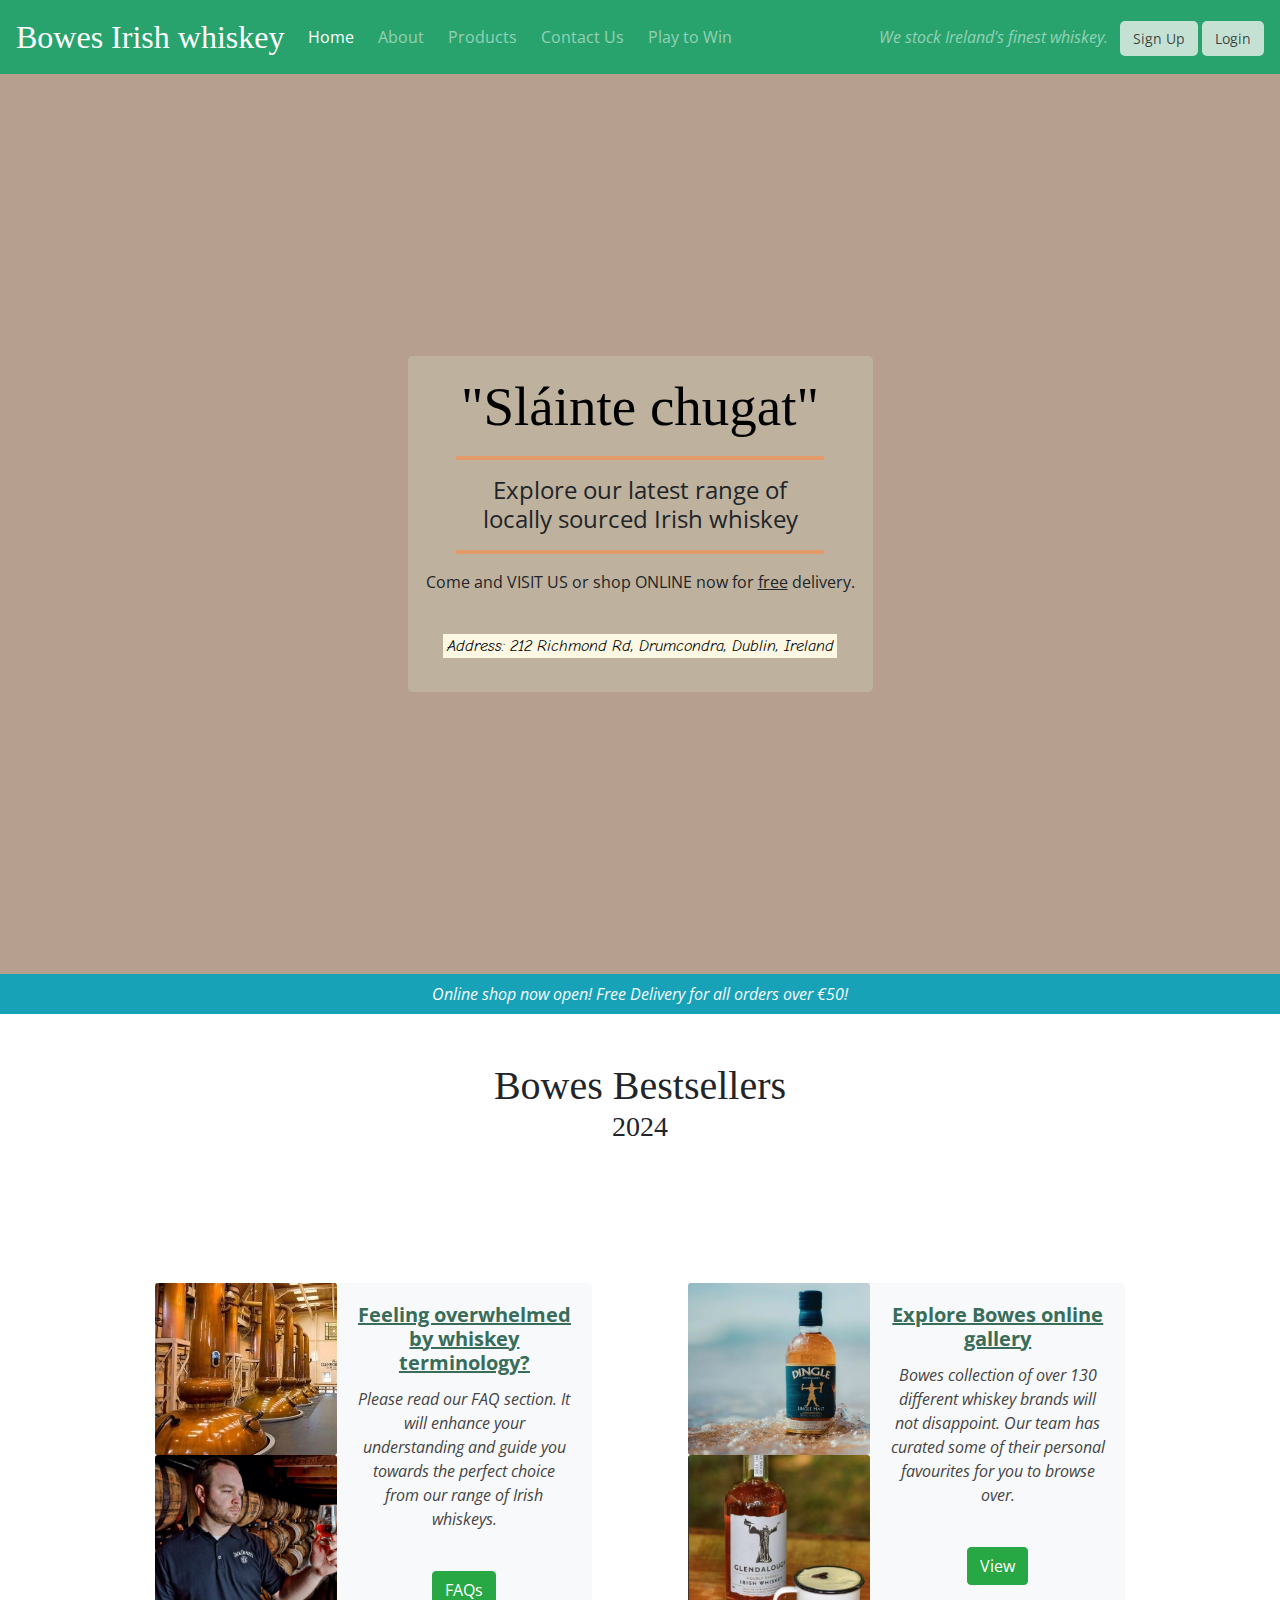
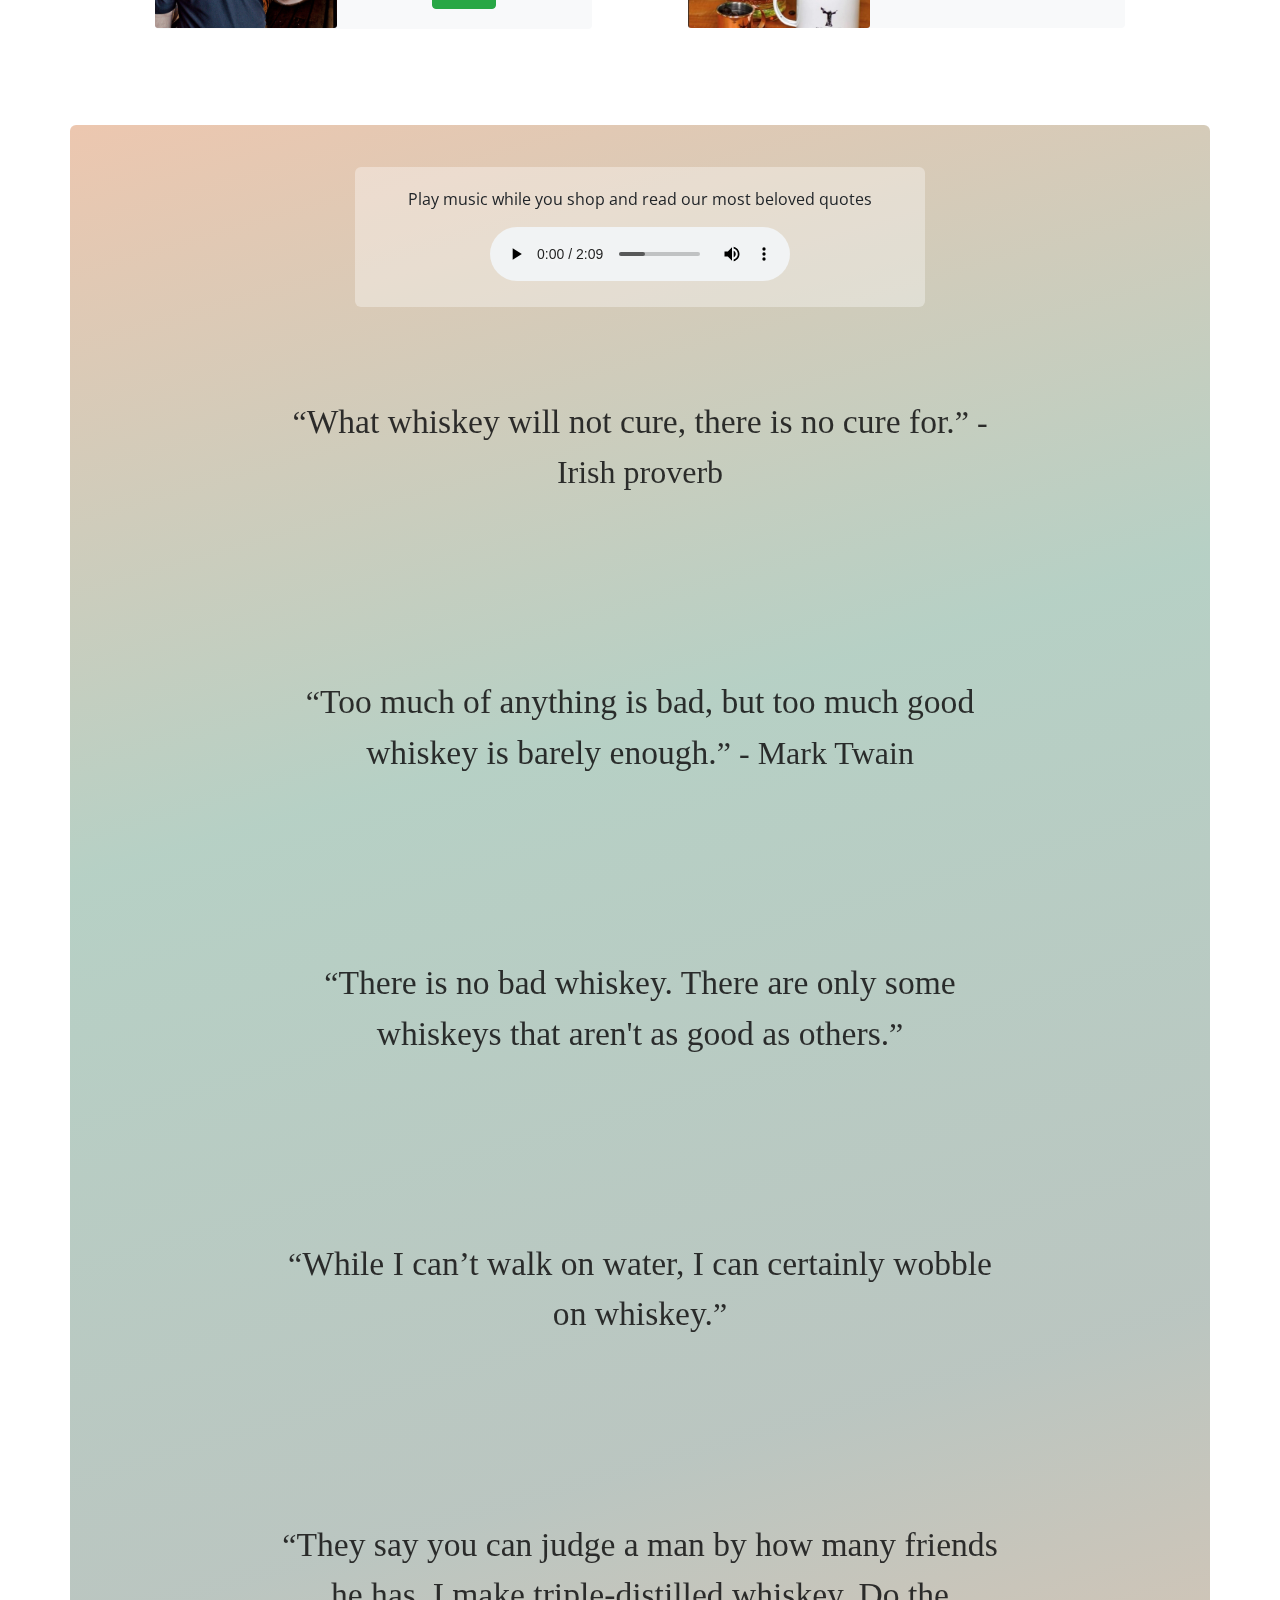
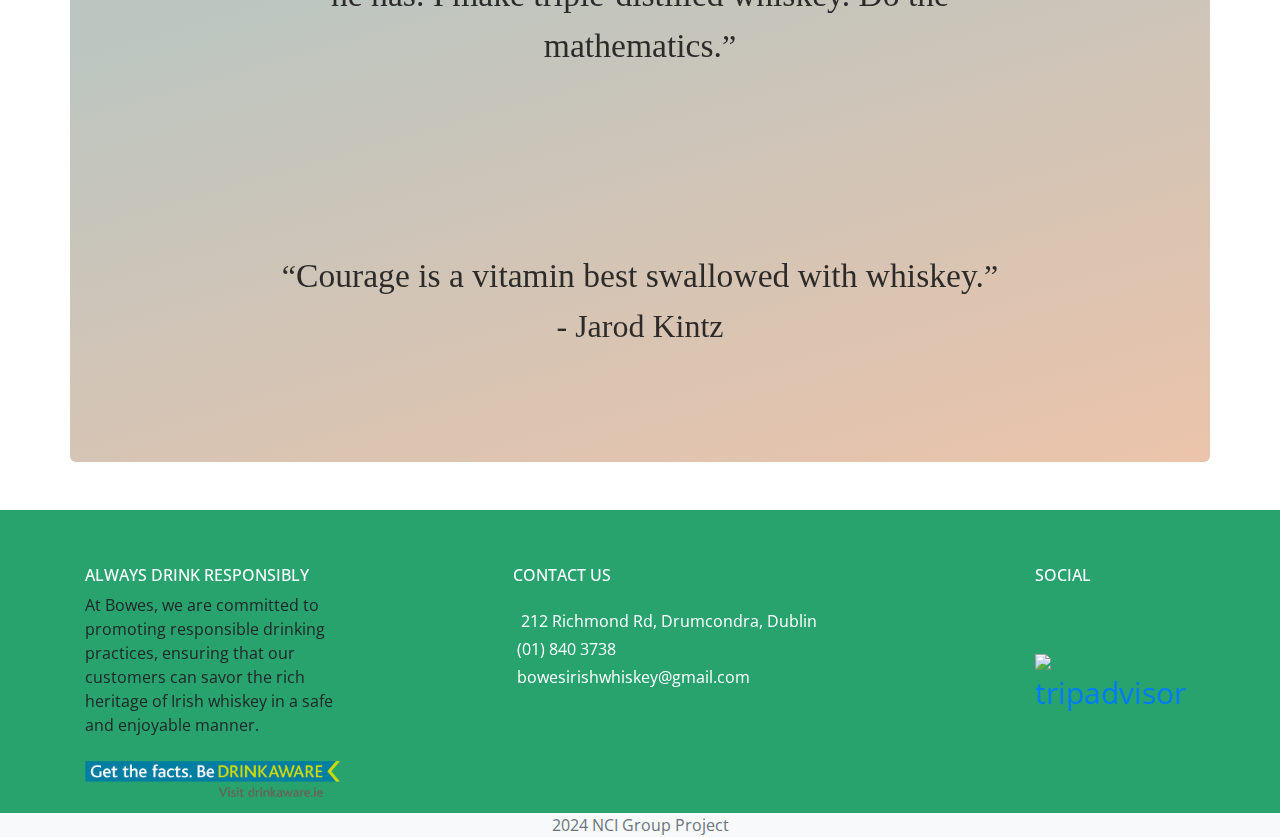
==== commit eef6d608: "Utilize validate.js library for modal sign-up form validation" ====
--- a/index.html
+++ b/index.html
@@ -47,7 +47,7 @@
             </ul>
         </div>
 
-        <div class="d-none d-md-block">
+        <div class="d-none d-md-block" id="display-usr">
             <p class="active navbar-text my-auto mr-2"><i>We stock Ireland's finest whiskey.</i>
             </p>
             <a href="#" class="btn btn--cta btn-orange" data-toggle="modal" data-target="#signupmodal">Sign Up</a>
@@ -124,7 +124,7 @@
           </div>
       </div>
     </div>
-    <!-- IAN.G -->
+    <!-- IAN.G CTO cards-->
     <div class="row justify-content-center no-gutters">
       <div class="col-lg-5 col-sm-10">
         <div class="card text-center m-5 bg-light" style="max-width: 500px; border: none;">
@@ -154,14 +154,14 @@
               <div class="card-body">
                 <h5 class="card-title">Explore Bowes online gallery</h5>
                 <p class="card-text">Bowes collection of over 130 different whiskey brands will not disappoint. Our team has curated some of their personal favourites for you to browse over.</p>
-                <a href="pages/gallery-page/gallery.html" class="mt-4 btn btn-success">View</a>
-              </div>
-            </div>
-          </div>
-        </div>
-      </div>
-    </div>
-  <!--  IAN.G -->
+                <a href="#" class="mt-4 btn btn-success">View</a>
+              </div>
+            </div>
+          </div>
+        </div>
+      </div>
+    </div>
+  <!--  IAN.G audio & quotes-->
   <div class="container mt-5 mb-5 audio-quotes-container">
     <div class="progress-bar"></div>
     <div class="row justify-content-around quotes-content text-center">
@@ -243,35 +243,48 @@
       <div class="modal-dialog">
         <div class="modal-content">
           <div class="modal-header">
-            <h5 class="modal-title">Sign-up to reciece loyalty rewards and our monthly newsletter!</h5>
+            <h5 id="success-message" class="modal-title">Sign-up to reciece loyalty rewards and our monthly newsletter!</h5>
             <button type="button" class="close" data-dismiss="modal" aria-label="Close">
               <span aria-hidden="true">&times;</span>
             </button>
           </div>
+          <!-- <div id="success-message"></div> -->
           <div class="modal-body">
-            <form>
-                <div class="form-group">
-                  <label for="exampleInputEmail1">Email address</label>
-                  <input type="email" class="form-control" id="exampleInputEmail1" aria-describedby="emailHelp">
+            <form name="modal-form" id="validate-modal" action="#" method="#" >
+                <div class="form-group">
+                  <label for="username">Username</label>
+                  <input type="text" name="username" class="form-control" id="username">
+                  <small class="form-text text-muted">Alphanumeric characters, underscores, or dashes.</small>
+                </div>
+                <div class="form-group">
+                  <label for="email">Email address</label>
+                  <input name="email" class="form-control" aria-describedby="emailHelp" id="email">
                   <small id="emailHelp" class="form-text text-muted">We'll never share your email with anyone else.</small>
                 </div>
                 <div class="form-group">
+                  <label for="username">Phone Number</label>
+                  <input name="phone" class="form-control" id="phone-num">
+                  <small class="form-text text-muted">Numeric values only. Not Required.</small>
+                </div>
+                <div class="form-group">
                   <label for="first-password">Password</label>
-                  <input type="password" class="form-control" id="first-password">
-                </div>
-                <div class="form-group">
-                  <label for="repeat-password">Password</label>
-                  <input type="password" class="form-control" id="repeat-password" placeholder="Reapeat Password">
+                  <input name="password minlenght" class="form-control" id="password">
+                  <small class="form-text text-muted">Minimum password lenght is 10 characters</small>
+                </div>
+                <div class="form-group">
+                  <label for="repeat-password">Confirm Password</label>
+                  <input name="password_confirm" class="form-control" id="repeat-password">
                 </div>
                 <div class="form-group form-check">
-                  <input type="checkbox" class="form-check-input" id="exampleCheck1">
-                  <label class="form-check-label" for="exampleCheck1">Remember me</label>
+                  <input type="checkbox" name="permission_checkbox" class="form-check-input" id="tos-checkbox">
+                  <label class="form-check-label" for="tos-checkbox">Please check the box to agree to our Terms of Service.</label>
+                </div>
+                <div class="error-div text-danger mb-2"></div>
+                <div class="modal-footer">
+                  <button type="button" class="btn btn-secondary" data-dismiss="modal">Close</button>
+                  <button type="button submit" name="submit" class="btn btn-success">Sign Up</button>
                 </div>
               </form>
-          </div>
-          <div class="modal-footer">
-            <button type="button" class="btn btn-secondary" data-dismiss="modal">Close</button>
-            <button type="button" class="btn btn-success">Sign Up</button>
           </div>
         </div>
       </div>
@@ -313,6 +326,10 @@
     </div>
     <!-- jquery -->
     <script src="https://cdnjs.cloudflare.com/ajax/libs/jquery/3.7.1/jquery.min.js" integrity="sha512-v2CJ7UaYy4JwqLDIrZUI/4hqeoQieOmAZNXBeQyjo21dadnwR+8ZaIJVT8EE2iyI61OV8e6M8PP2/4hpQINQ/g==" crossorigin="anonymous" referrerpolicy="no-referrer"></script>
+    <!-- form validation library -->
+    <script src="https://cdnjs.cloudflare.com/ajax/libs/validate-js/2.0.1/validate.min.js"
+    integrity="sha512-8GLIg5ayTvD6F9ML/cSRMD19nHqaLPWxISikfc5hsMJyX7Pm+IIbHlhBDY2slGisYLBqiVNVll+71CYDD5RBqA=="
+    crossorigin="anonymous" referrerpolicy="no-referrer"></script>
     <!-- owl carousel js -->
     <script src="https://cdnjs.cloudflare.com/ajax/libs/OwlCarousel2/2.3.4/owl.carousel.min.js" integrity="sha512-bPs7Ae6pVvhOSiIcyUClR7/q2OAsRiovw4vAkX+zJbw3ShAeeqezq50RIIcIURq7Oa20rW2n2q+fyXBNcU9lrw==" crossorigin="anonymous" referrerpolicy="no-referrer"></script>
     <!-- javascript file -->
--- a/assets/css/style.css
+++ b/assets/css/style.css
@@ -66,7 +66,7 @@
 }
 
 .contact-page-container {
-  background: url('../images/whiskey-barrels.jpg') no-repeat center center fixed;
+  background: url('../images/whiskey-barrels.webp') no-repeat center center fixed;
   -webkit-background-size: cover;
   -moz-background-size: cover;
   -o-background-size: cover;
@@ -77,10 +77,9 @@
   justify-content: center;
 }
 
-/* Added in as part of work on game-page in particular, Philip D. Leverages work done by Ian G. in relation to the background image and visual overlay */
 .game-page-container {
   height: 100vh;
-  background: url('../images/whiskey-bottles.jpg') no-repeat center center fixed;
+  background: url('../images/whiskey-bottles.webp') no-repeat center center fixed;
   -webkit-background-size: cover;
   -moz-background-size: cover;
   -o-background-size: cover;
@@ -198,7 +197,7 @@
 .quoteblock {
   padding: 10vh;
   font-size: 2.1rem; 
-  color: #efefef;
+  color: #1a1a1ae7;
   font-family: "Roboto";
 }
 
@@ -217,8 +216,8 @@
   background: linear-gradient(to right, white calc(1% * var(--scroll-y)), transparent 0)
 }
 
-.audio-container {
-  background: linear-gradient(-16deg, #cb6220, #325344eb, #0b623deb, #cb6220);
+.audio-quotes-container {
+  background: linear-gradient(-16deg, #cb622061, #32534455, #0b623c4c, #cb62205b);
   padding: 20px;
   border-radius: 6px;
   margin: 0 auto !important;
@@ -250,7 +249,7 @@
 @media(min-width:768px){
   #abt_about, .abt_about{
 
-    background:url('../images/about7.jpg') no-repeat center center fixed;
+    background:url('../images/about7.webp') no-repeat center center fixed;
     height:100%;
     position:relative;
     -webkit-background-size: cover;
@@ -345,7 +344,7 @@
 
 /* IAN.G */
 .faq-bg {
-  background: url('../images/whiskey-bg.jpg') no-repeat center center fixed;
+  background: url('../images/whiskey-bg.webp') no-repeat center center fixed;
   -webkit-background-size: cover;
   -moz-background-size: cover;
   -o-background-size: cover;
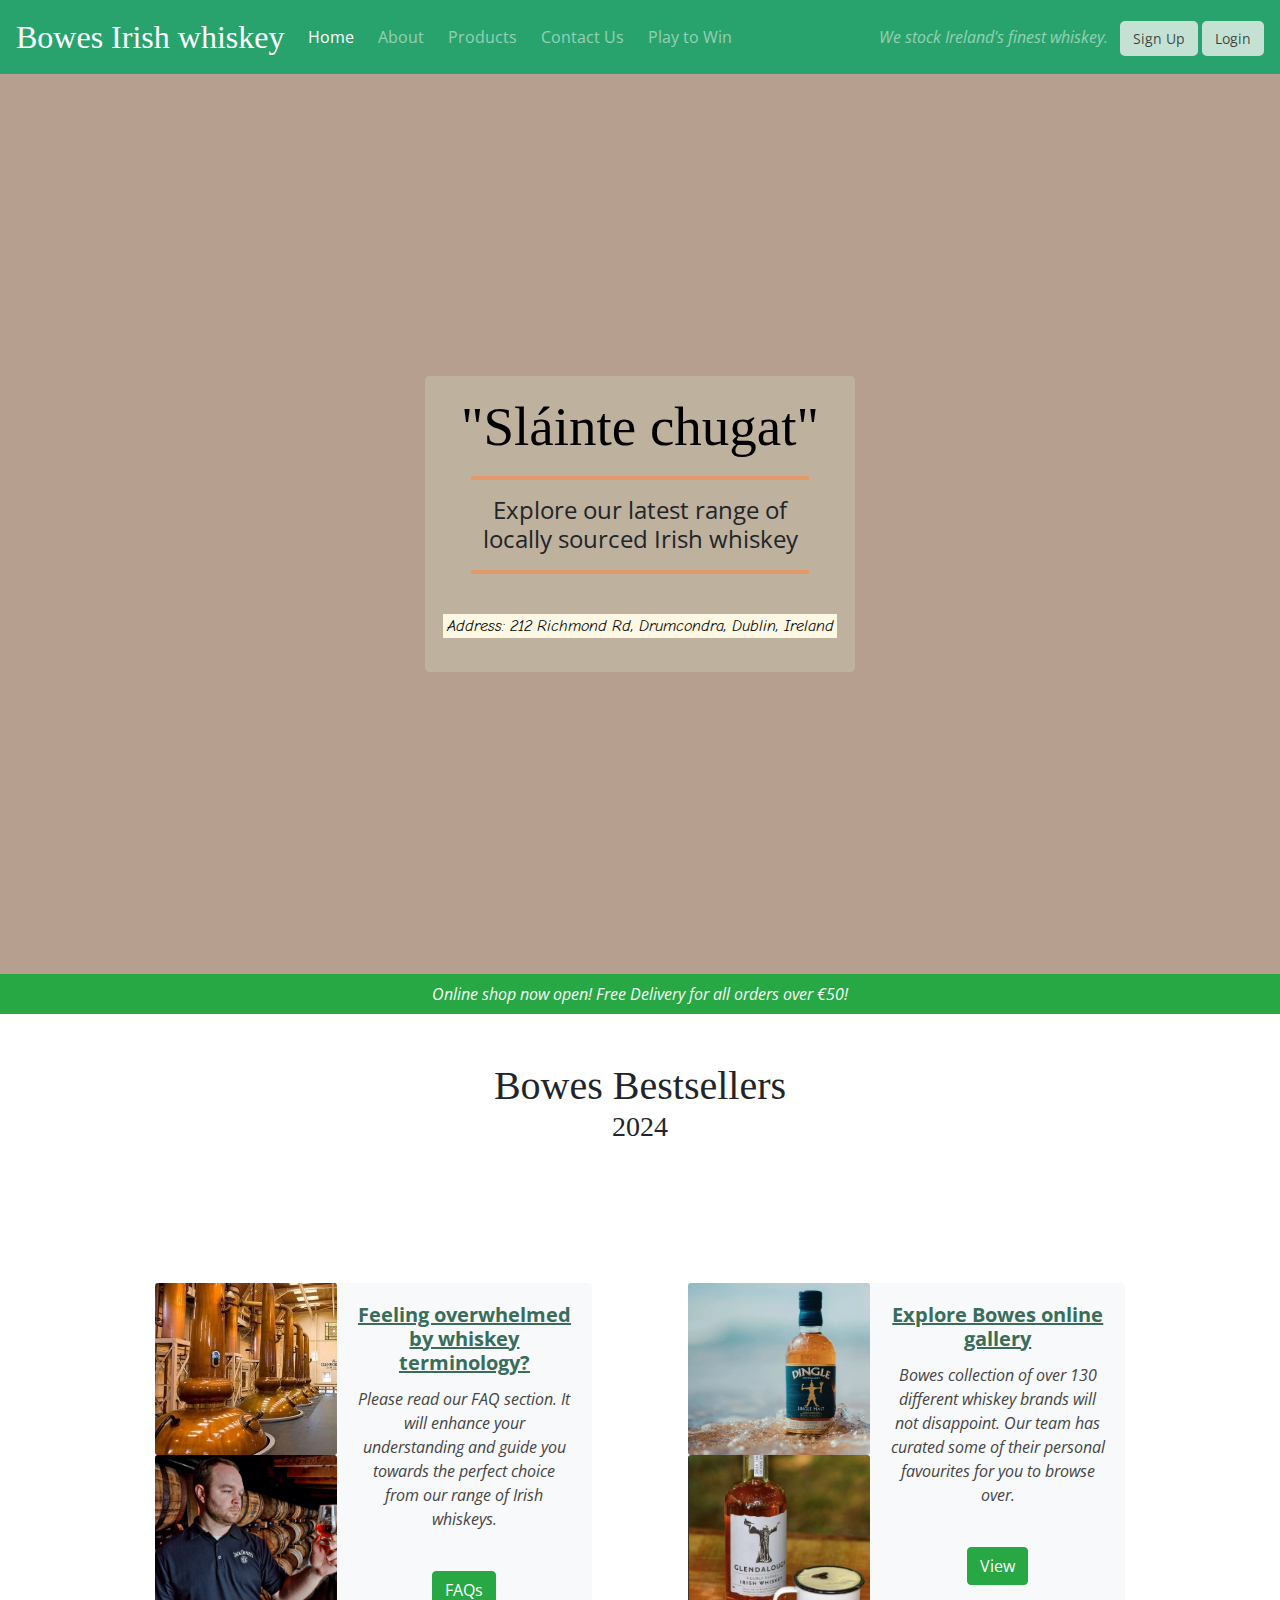
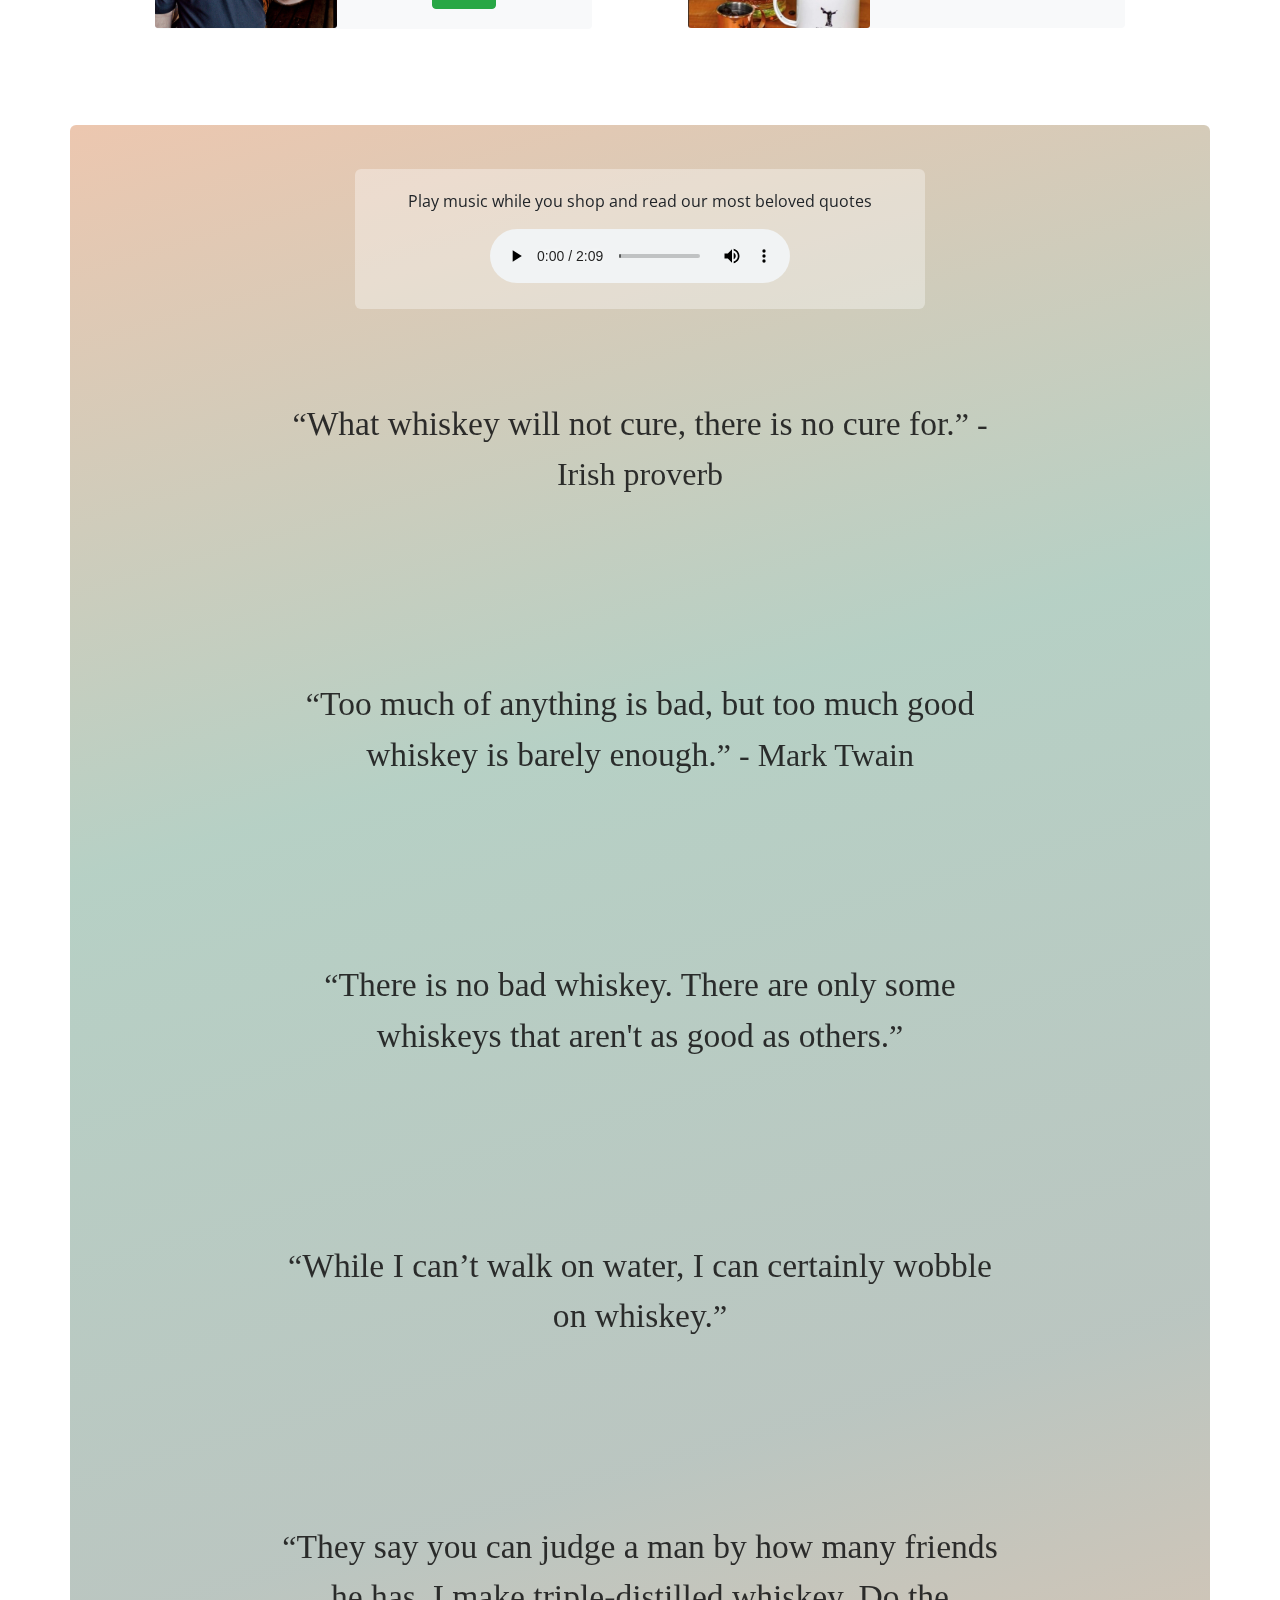
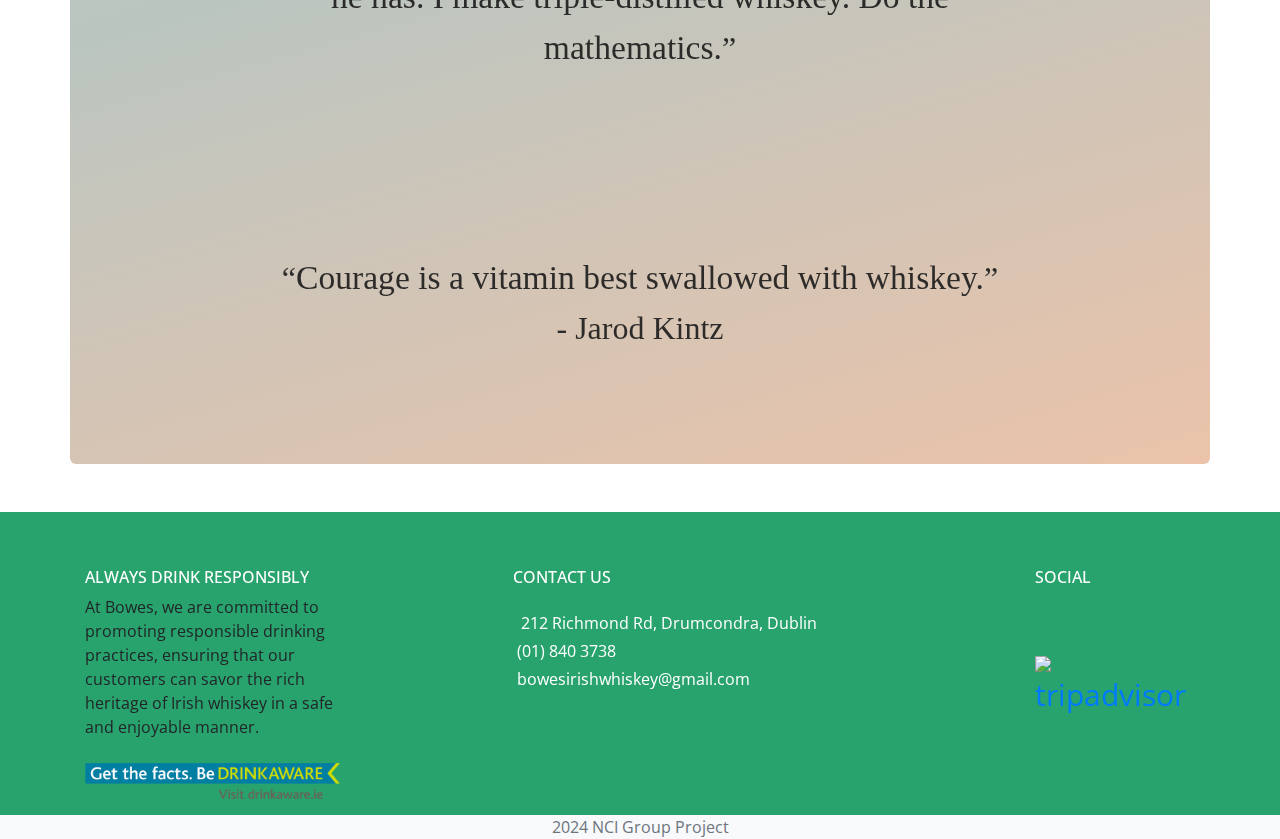
==== commit 70815027: "Back to top button on scroll" ====
--- a/index.html
+++ b/index.html
@@ -66,8 +66,7 @@
                 <h1 class="jumbotron-header">"Sláinte chugat"</h1>
                 <hr class="hr-orange">
                 <h4>Explore our latest range of <br> locally sourced Irish whiskey</h4>
-                <hr class="hr-orange">
-                <p>Come and VISIT US or shop ONLINE now for <u>free</u> delivery.</p><br>
+                <hr class="hr-orange"><br>
                 <p class="address"><mark>Address: 212 Richmond Rd, Drumcondra, Dublin, Ireland</mark></p>
               </section>
           </div>
@@ -76,7 +75,7 @@
 
     <!-- Banner IAN.G -->
     <div class="row text-center">
-      <div class="col bg-info text-light">
+      <div class="col bg-success text-light">
         <p class="navbar-text my-auto"><i>Online shop now open! Free Delivery for all orders over €50!</i>
             </p>
       </div>
@@ -166,7 +165,7 @@
     <div class="progress-bar"></div>
     <div class="row justify-content-around quotes-content text-center">
       <div class="col-6 audio-option ">
-          <p class="text-center">Play music while you shop and read our most beloved quotes</p>
+          <p class="text-center"><i class="fa-solid fa-music"></i> Play music while you shop and read our most beloved quotes <i class="fa-solid fa-music"></i></p> 
           <audio id="sound1" src="assets\audio\Whishey-You're-the-Devil.mp3" class="op-player op-player__media" controls playsinline></audio>
       </div>
       <div class="col-8 quoteblock">
@@ -191,7 +190,7 @@
     </div>
 
   <!--  IAN.G -->
-
+  <button class="back-to-top rounded p-2 bg-success hidden" style="border: transparent; font-size: 24px;"><i class="fa-solid fa-arrow-up"></i></button>
     <!-- Footer -->
     <footer class="footer">
       <div class="container footer-container">
--- a/assets/css/style.css
+++ b/assets/css/style.css
@@ -211,9 +211,9 @@
   position:sticky;
   top: 0;
   left: 0;
-  height: 10px;
+  height: 12px;
   background-color: transparent !important;
-  background: linear-gradient(to right, white calc(1% * var(--scroll-y)), transparent 0)
+  background: linear-gradient(to right, rgba(35, 130, 25, 0.815) calc(1% * var(--scroll-y)), transparent 0)
 }
 
 .audio-quotes-container {
@@ -466,7 +466,14 @@
   filter: drop-shadow(5px 5px 5px rgb(134, 180, 134));
 }
 
-
-
-
-
+.back-to-top {
+  color: #181818;
+  position: fixed;
+  left: 1.4rem;
+  bottom: 2.5rem;
+  width: 45px;
+}
+
+.hidden {
+  display: none;
+}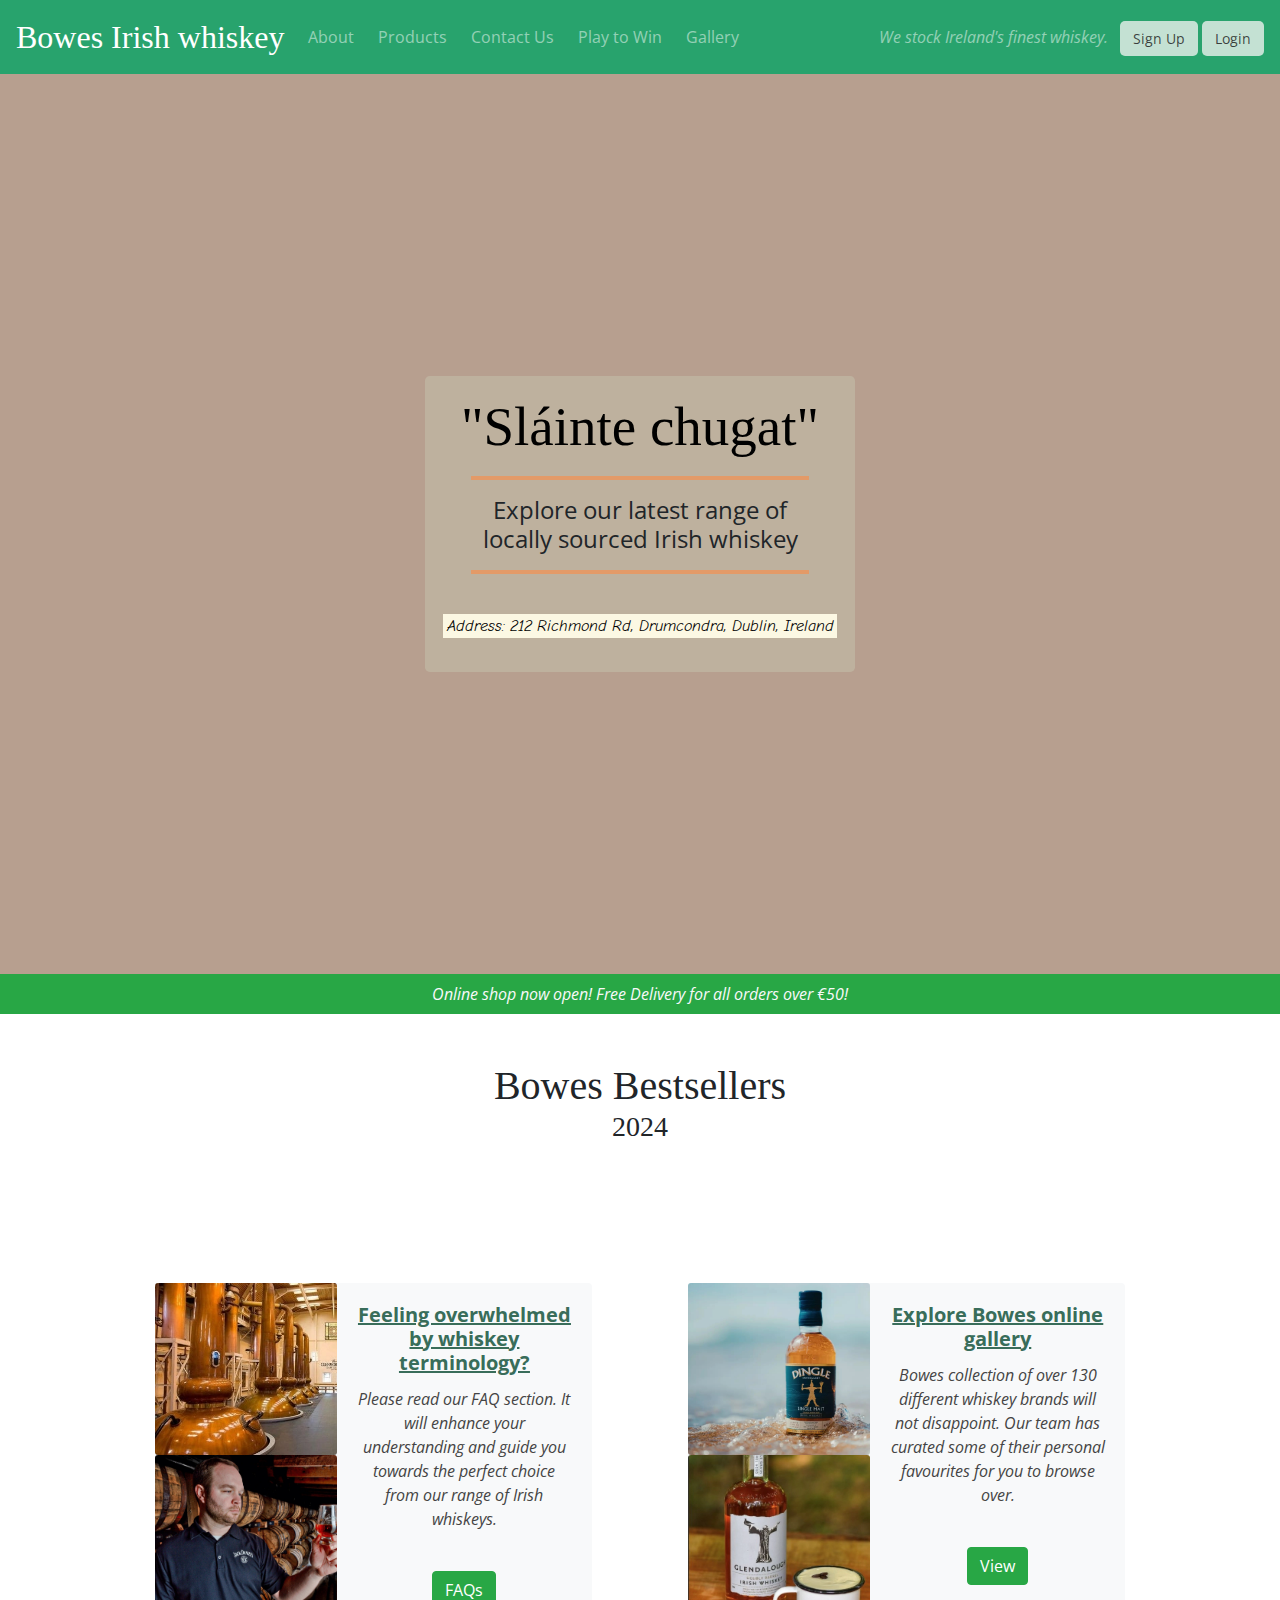
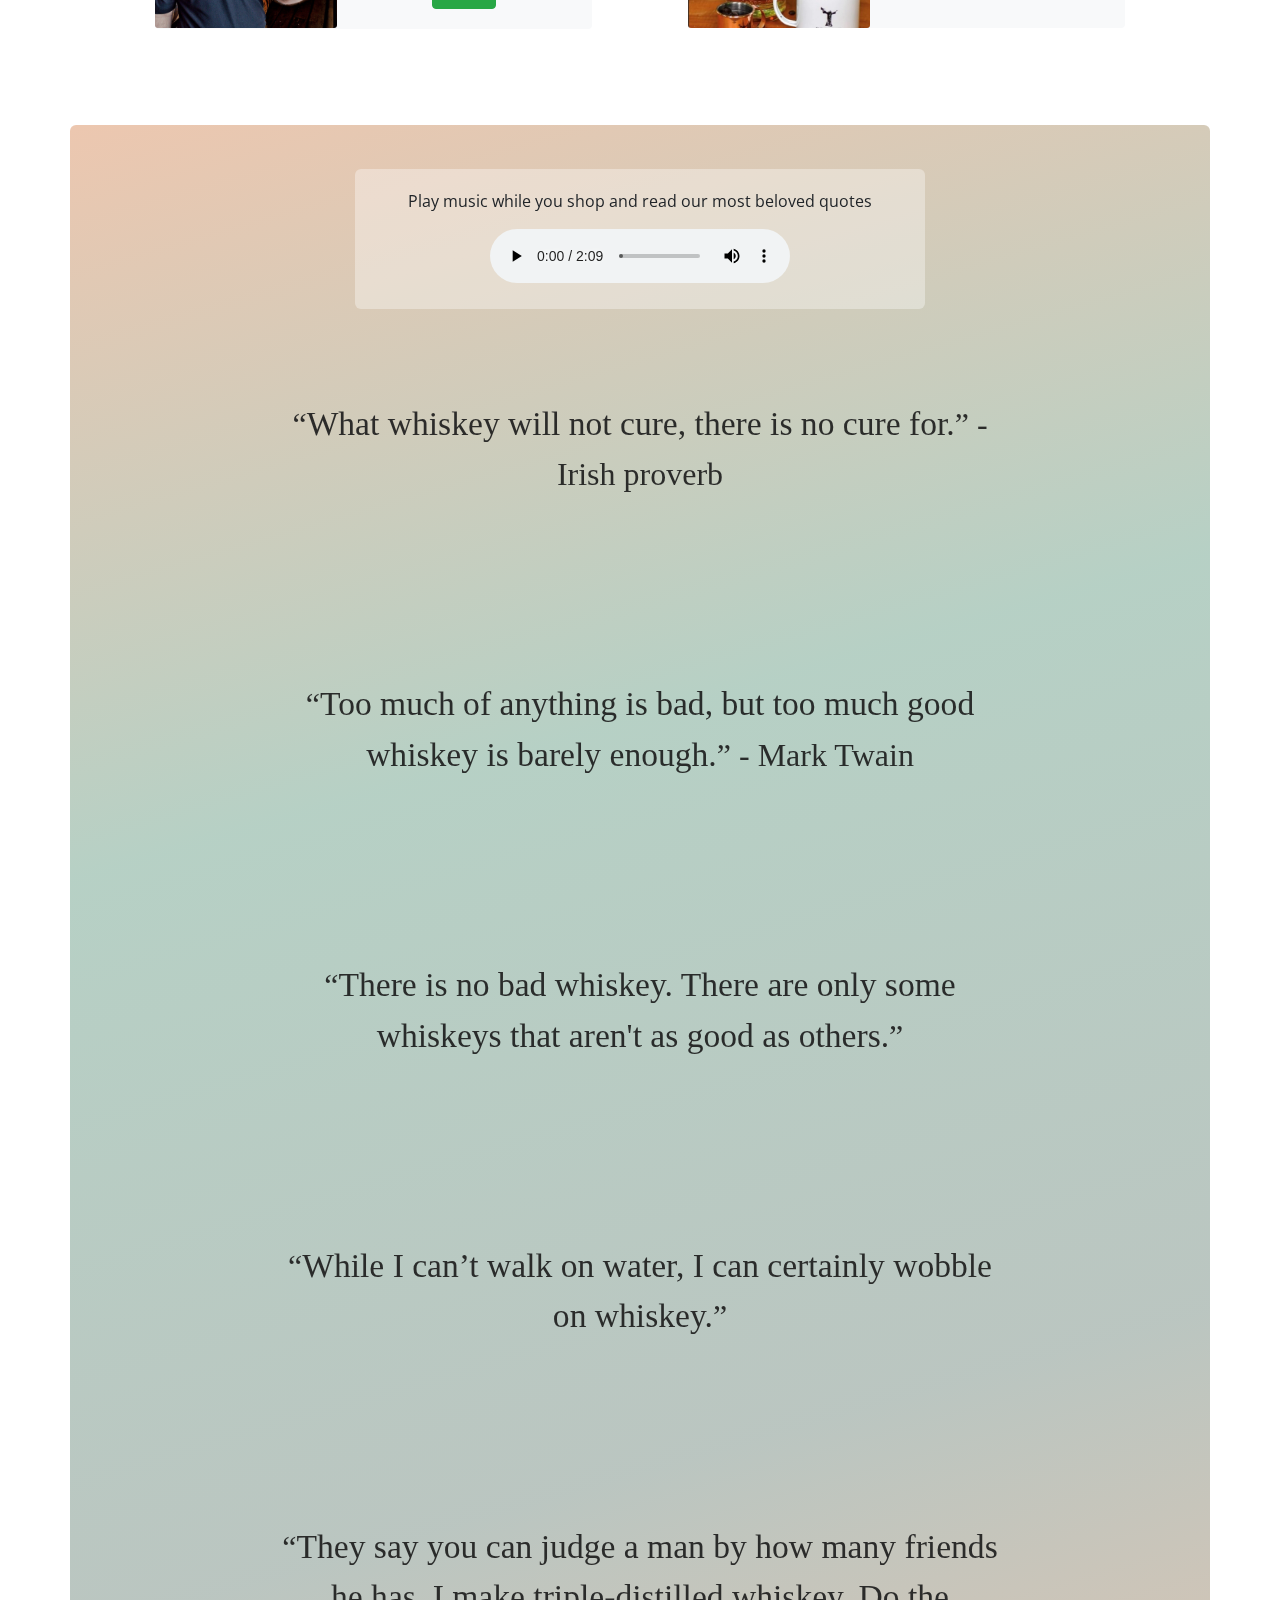
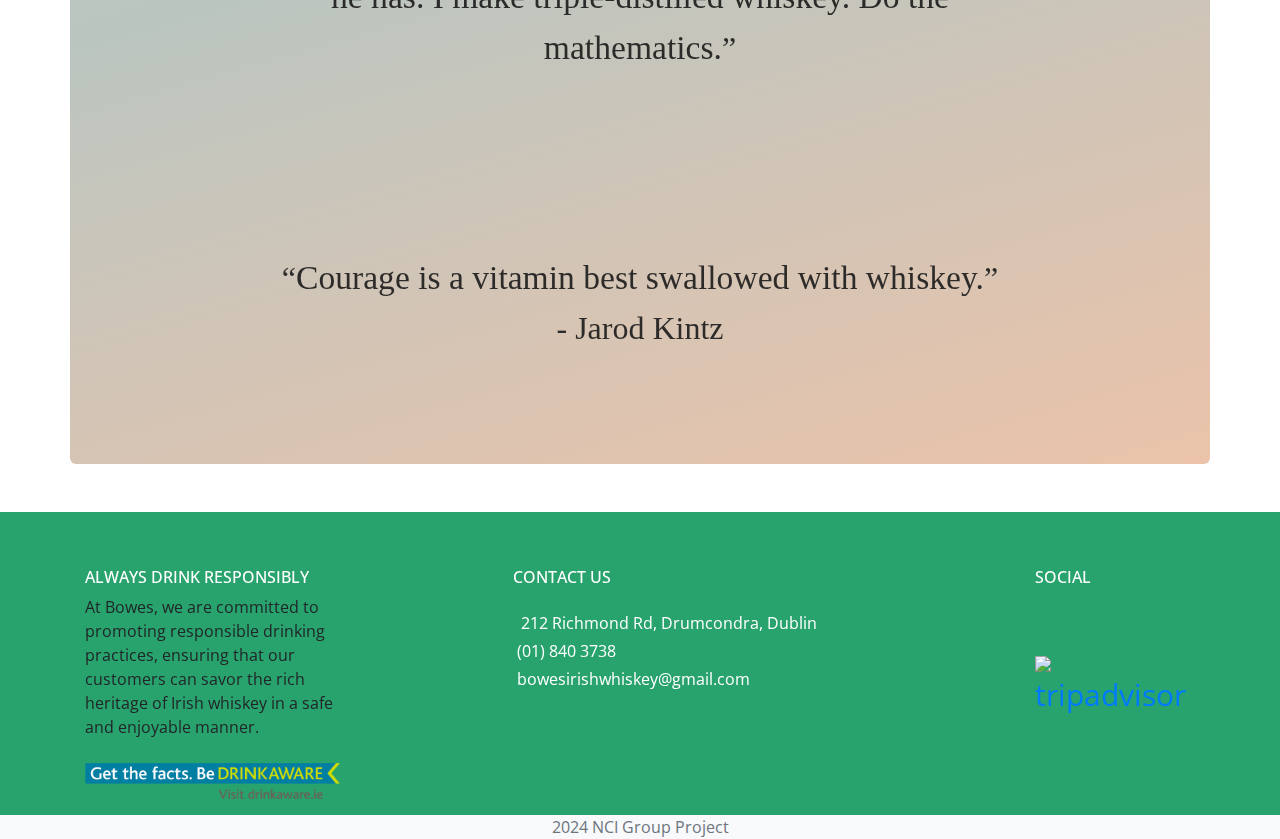
==== commit fd7dec25: "Style gallery content & add links pointing to page" ====
--- a/index.html
+++ b/index.html
@@ -37,11 +37,11 @@
 
         <div class="collapse navbar-collapse" id="navbarNavDropdown">
             <ul class="navbar-nav mr-auto">
-                <li class="active nav-item mr-2"><a class="nav-link" href="">Home</a></li>
-                <li class="nav-item mr-2"><a class="nav-link" href="pages/about-page/about.html">About</a></li>
-                <li class="nav-item mr-2"><a class="nav-link" href="pages/product-page/products.html">Products</a></li>
-                <li class="nav-item mr-2"><a class="nav-link" href="pages/contact-page/contact.html">Contact Us</a></li>
-                <li class="nav-item mr-2"><a class="nav-link" href="pages/game-page/game.html">Play to Win</a></li>
+              <li class="nav-item mr-2"><a class="nav-link" href="pages/about-page/about.html">About</a></li>
+              <li class="nav-item mr-2"><a class="nav-link" href="pages/product-page/products.html">Products</a></li>
+              <li class="nav-item mr-2"><a class="nav-link" href="pages/contact-page/contact.html">Contact Us</a></li>
+              <li class="nav-item mr-2"><a class="nav-link" href="pages/game-page/game.html">Play to Win</a></li>
+              <li class="nav-item mr-2"><a class="nav-link" href="pages/gallery-page/gallery.html">Gallery</a></li>
                 <li class="nav-item mr-2 d-block d-sm-none"><button type="button" class="nav-link btn" data-toggle="modal" data-target="#signupmodal">Sign Up</button></li>
                 <li class="nav-item mr-2 d-block d-sm-none"><button type="button" class="nav-link btn" data-toggle="modal" data-target="#loginmodal">login</button></li>
             </ul>
@@ -153,7 +153,7 @@
               <div class="card-body">
                 <h5 class="card-title">Explore Bowes online gallery</h5>
                 <p class="card-text">Bowes collection of over 130 different whiskey brands will not disappoint. Our team has curated some of their personal favourites for you to browse over.</p>
-                <a href="#" class="mt-4 btn btn-success">View</a>
+                <a href="pages/gallery-page/gallery.html" class="mt-4 btn btn-success">View</a>
               </div>
             </div>
           </div>
--- a/assets/css/style.css
+++ b/assets/css/style.css
@@ -77,6 +77,7 @@
   justify-content: center;
 }
 
+/* Added in as part of work on game-page in particular, Philip D. Leverages work done by Ian G. in relation to the background image and visual overlay */
 .game-page-container {
   height: 100vh;
   background: url('../images/whiskey-bottles.webp') no-repeat center center fixed;
@@ -469,11 +470,19 @@
 .back-to-top {
   color: #181818;
   position: fixed;
-  left: 1.4rem;
-  bottom: 2.5rem;
-  width: 45px;
+  left: 1rem;
+  bottom: 7rem;
+  width: 50px;
 }
 
 .hidden {
   display: none;
+}
+
+.gallery-content {
+  margin: 10px;
+}
+
+.gallery-content img {
+  border-radius: 2px;
 }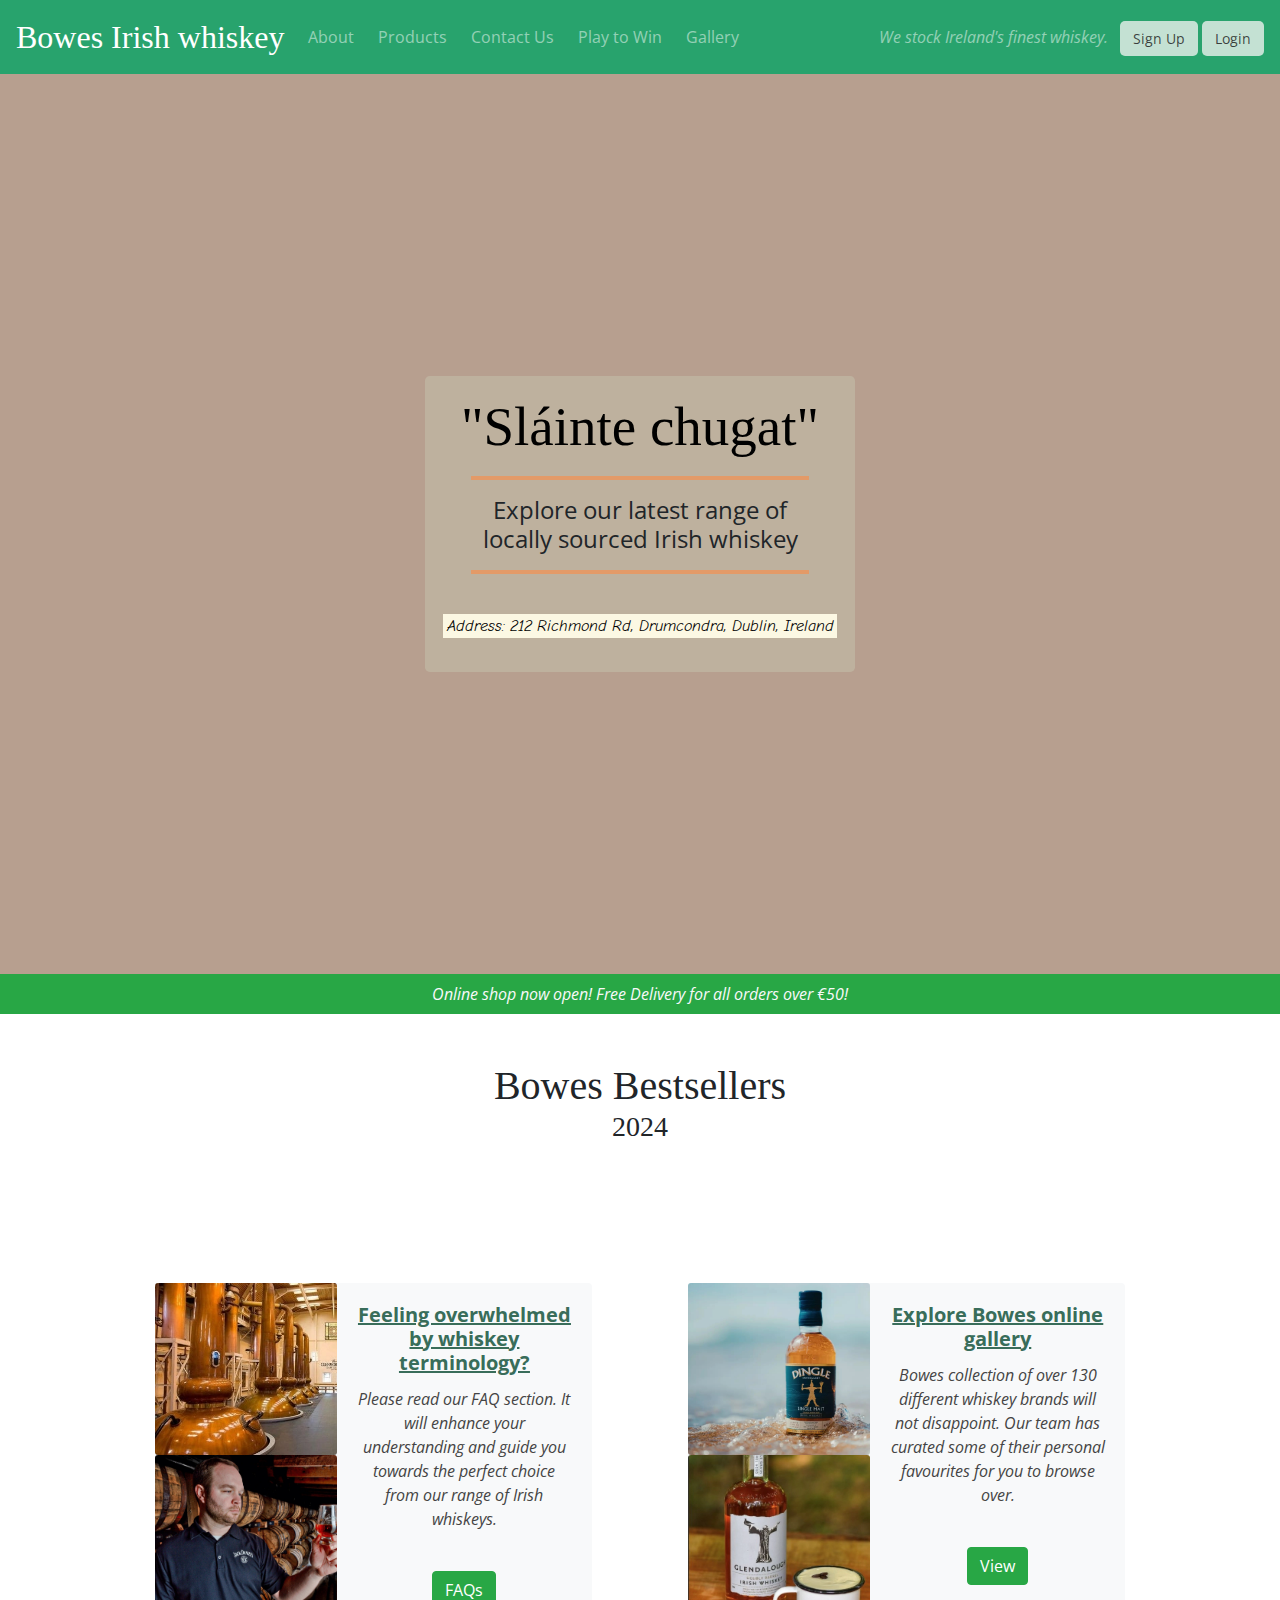
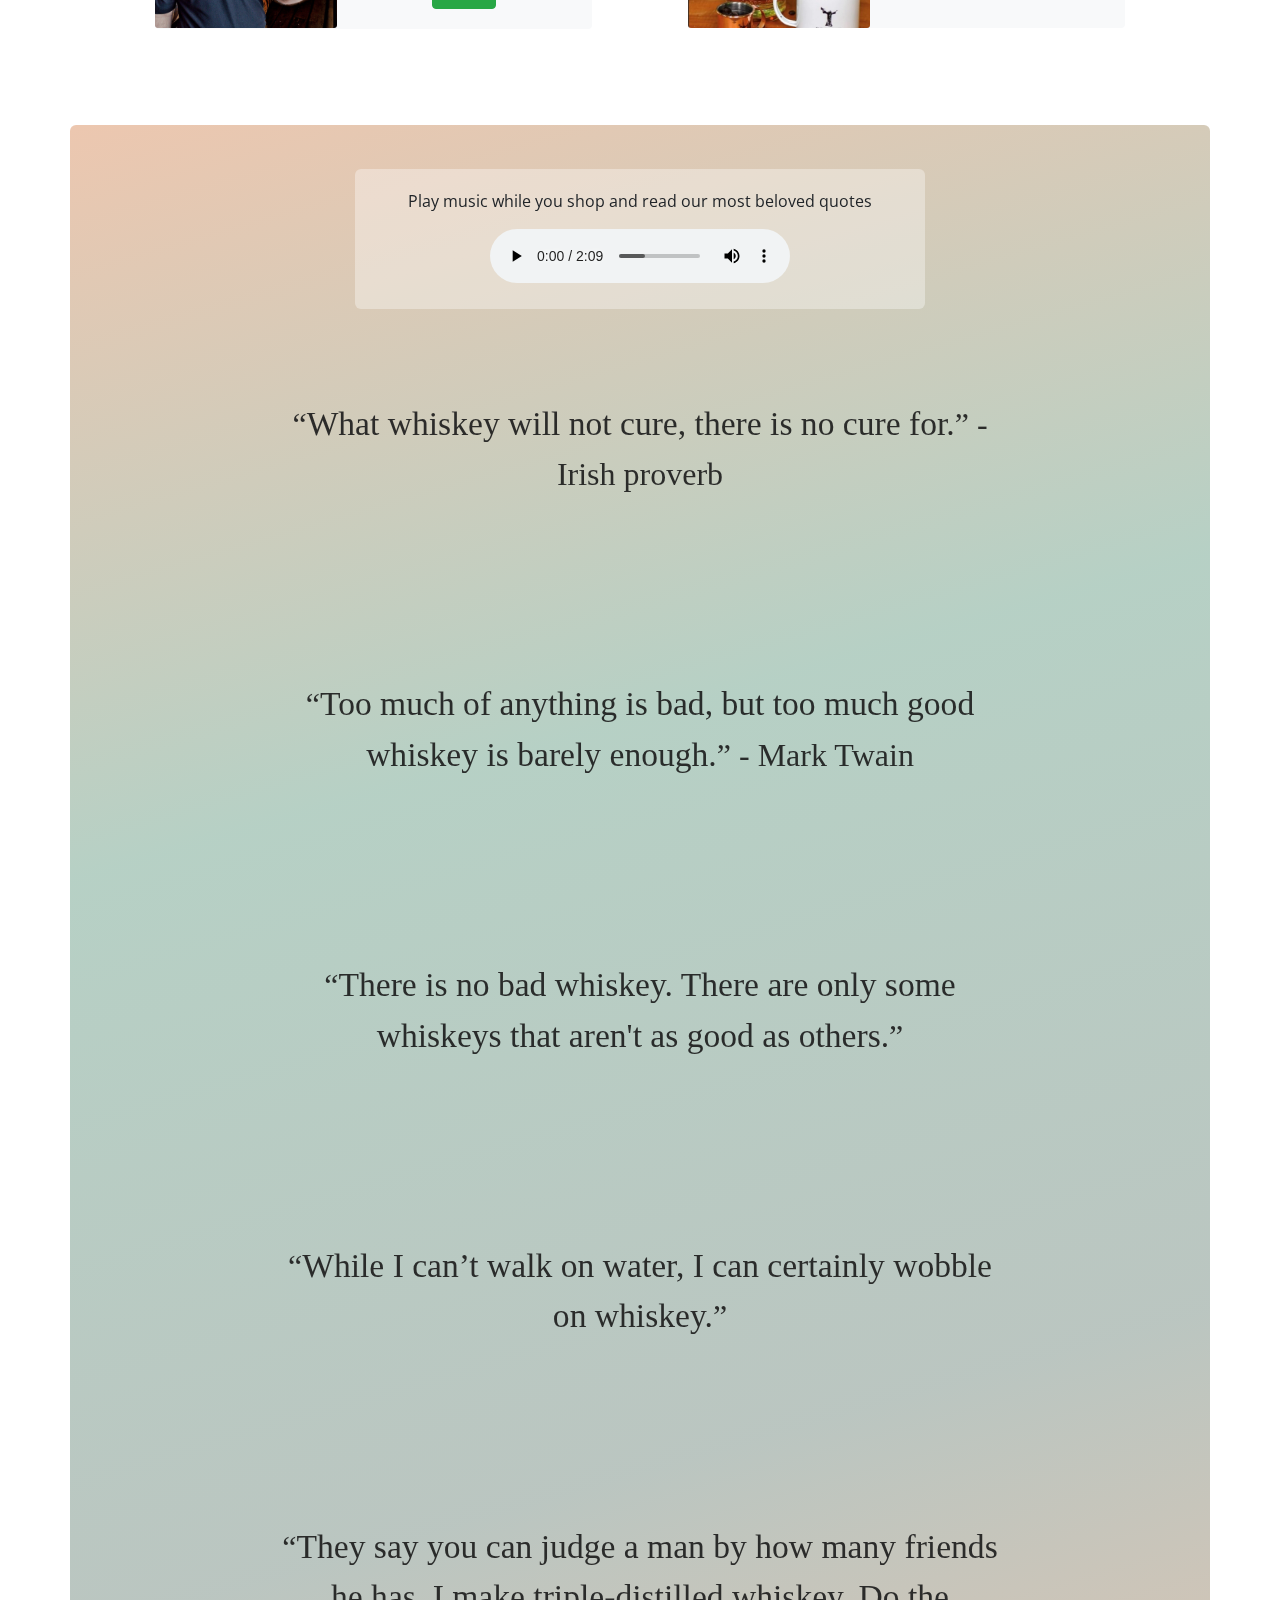
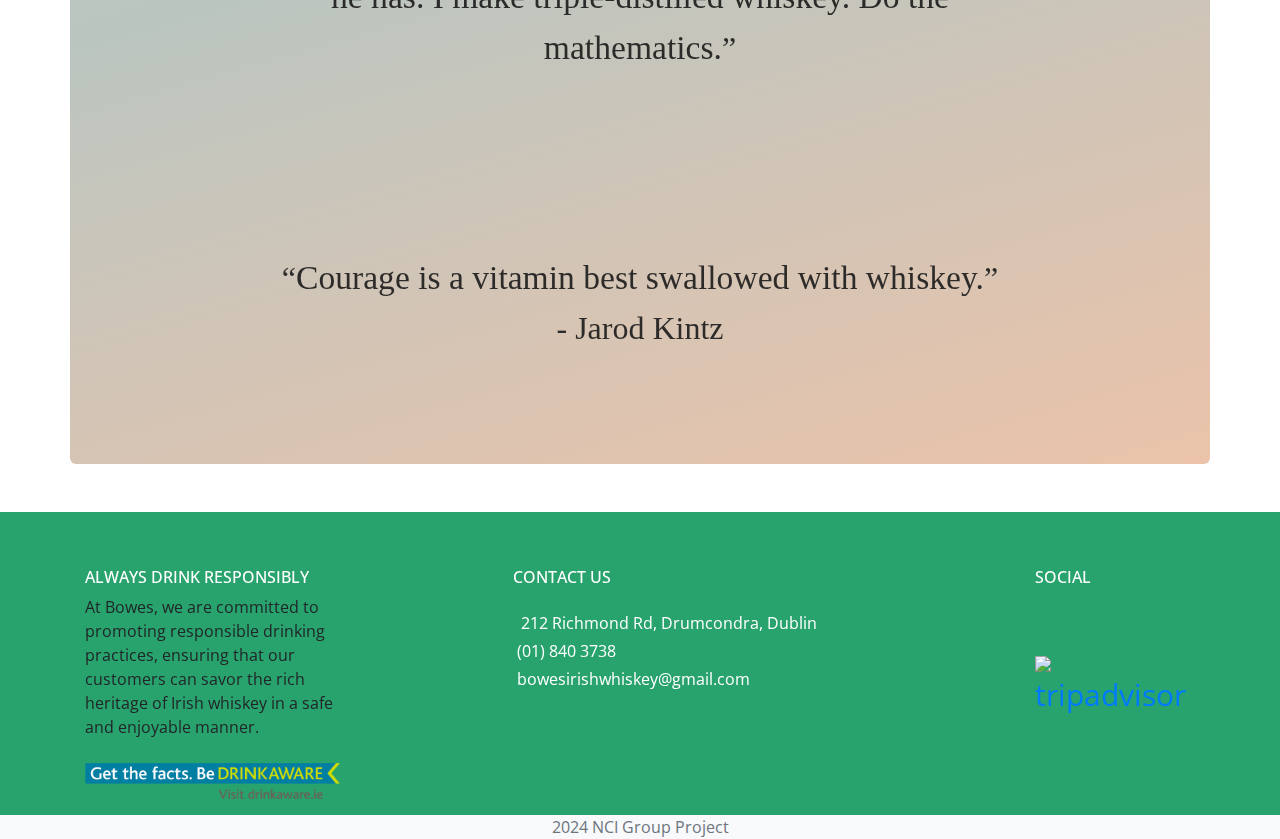
==== commit 045c1edc: "Add validation for login form" ====
--- a/index.html
+++ b/index.html
@@ -28,7 +28,7 @@
   <!--  IAN.G -->
   <body>
     <!--Nav-->
-    <nav class="navbar navbar-dark navbar-expand-sm">
+    <nav class="navbar navbar-dark navbar-expand-lg">
         <a href="index.html" class="navbar-brand">
             Bowes Irish whiskey</a>
         <button class="navbar-toggler ml-auto" type="button" data-toggle="collapse" data-target="#navbarNavDropdown"
@@ -48,10 +48,10 @@
         </div>
 
         <div class="d-none d-md-block" id="display-usr">
-            <p class="active navbar-text my-auto mr-2"><i>We stock Ireland's finest whiskey.</i>
+            <p class="navbar-text my-auto mr-2"><i>We stock Ireland's finest whiskey.</i>
             </p>
-            <a href="#" class="btn btn--cta btn-orange" data-toggle="modal" data-target="#signupmodal">Sign Up</a>
-            <a href="#" class="btn btn--cta btn-orange" data-toggle="modal" data-target="#loginmodal">Login</a>
+            <a href="#" class="btn btn--cta btn-orange nav-modal-btn" data-toggle="modal" data-target="#signupmodal">Sign Up</a>
+            <a href="#" class="btn btn--cta btn-orange nav-modal-btn" data-toggle="modal" data-target="#loginmodal">Login</a>
         </div>
     </nav>
 
@@ -190,7 +190,7 @@
     </div>
 
   <!--  IAN.G -->
-  <button class="back-to-top rounded p-2 bg-success hidden" style="border: transparent; font-size: 24px;"><i class="fa-solid fa-arrow-up"></i></button>
+  <button class="back-to-top rounded p-2 bg-info hidden" style="border: transparent; font-size: 24px;"><i class="fa-solid fa-arrow-up"></i></button>
     <!-- Footer -->
     <footer class="footer">
       <div class="container footer-container">
@@ -249,7 +249,7 @@
           </div>
           <!-- <div id="success-message"></div> -->
           <div class="modal-body">
-            <form name="modal-form" id="validate-modal" action="#" method="#" >
+            <form name="modal-form" id="validate-sign-up-modal" action="#" method="#" >
                 <div class="form-group">
                   <label for="username">Username</label>
                   <input type="text" name="username" class="form-control" id="username">
@@ -295,30 +295,27 @@
       <div class="modal-dialog">
         <div class="modal-content">
           <div class="modal-header">
-            <h5 class="modal-title">Bowes Irish Whiskey Shop</h5>
+            <h5 class="modal-title" id="login-message">Bowes Irish Whiskey Shop</h5>
             <button type="button" class="close" data-dismiss="modal" aria-label="Close">
               <span aria-hidden="true">&times;</span>
             </button>
           </div>
           <div class="modal-body">
-            <form>
-                <div class="form-group">
-                  <label for="exampleInputEmail1">Email address</label>
-                  <input type="email" class="form-control" id="exampleInputEmail1" aria-describedby="emailHelp">
-                </div>
-                <div class="form-group">
-                  <label for="first-password">Password</label>
-                  <input type="password" class="form-control" id="first-password">
-                </div>
-                <div class="form-group form-check">
-                  <input type="checkbox" class="form-check-input" id="exampleCheck1">
-                  <label class="form-check-label" for="exampleCheck1">Remember me</label>
-                </div>
-              </form>
-          </div>
-          <div class="modal-footer">
-            <button type="button" class="btn btn-secondary" data-dismiss="modal">Close</button>
-            <button type="button" class="btn btn-success">Login</button>
+            <form id="validate-login-modal" action="#" method="#">
+              <div class="form-group">
+                <label for="username">Username</label>
+                <input type="text" name="login-username" class="form-control" id="login-username">
+                <small class="form-text text-muted">Alphanumeric characters, underscores, or dashes.</small>
+              </div>
+              <div class="form-group">
+                <label for="first-password">Password</label>
+                <input name="password minlenght" class="form-control" id="password">
+              </div>
+              <div class="login-error-div text-danger mb-2"></div>
+              <div class="modal-footer">
+                <button type="button" class="btn btn-secondary" data-dismiss="modal">Close</button>
+                <button type="button submit" name="submit" class="btn btn-success">Sign Up</button>
+              </div>
           </div>
         </div>
       </div>
--- a/assets/css/style.css
+++ b/assets/css/style.css
@@ -44,7 +44,6 @@
   border-radius: 5px;
   font-size: 14px;
 }
-
 
 .btn--cta.btn-orange:hover,
 .btn--cta.btn-orange:active,
@@ -358,9 +357,7 @@
 
 .faq-container {
   padding: 1rem;
-  width: 55rem;
-  margin: 0 auto;
-  background-color: rgba(241, 241, 241, 0.917);
+  background-color: rgba(241, 241, 241, 0.865);
   border-radius: 5px;
 }
 
@@ -376,11 +373,11 @@
     position: relative;
     width: 100%;
     margin-bottom: 6px;
-    padding: 20px 7px;
+    padding: 15px;
     border-radius: 2px;
     color: rgb(36, 37, 37);
     text-align: left;
-    font-size: 18px;
+    font-size: 17px;
     border: transparent;
     background: rgba(46, 225, 76, 0.319);
     outline: none;
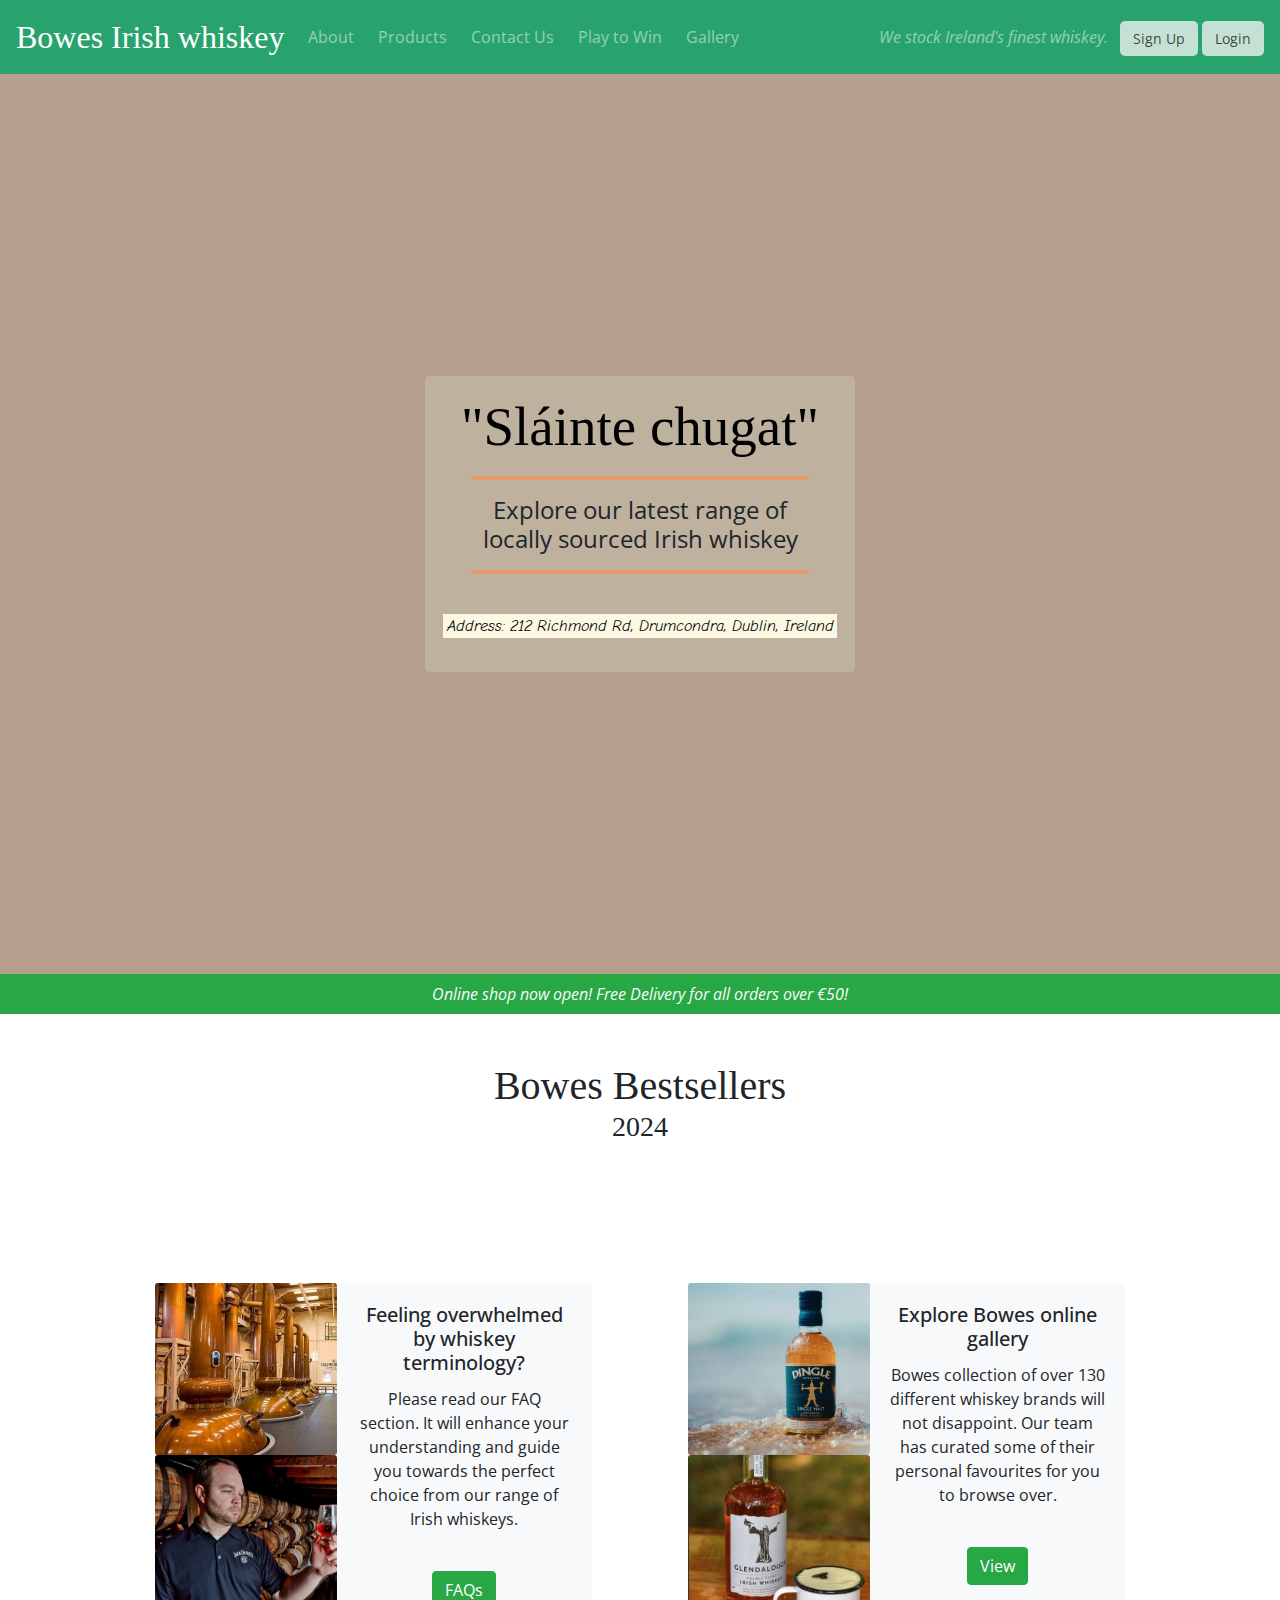
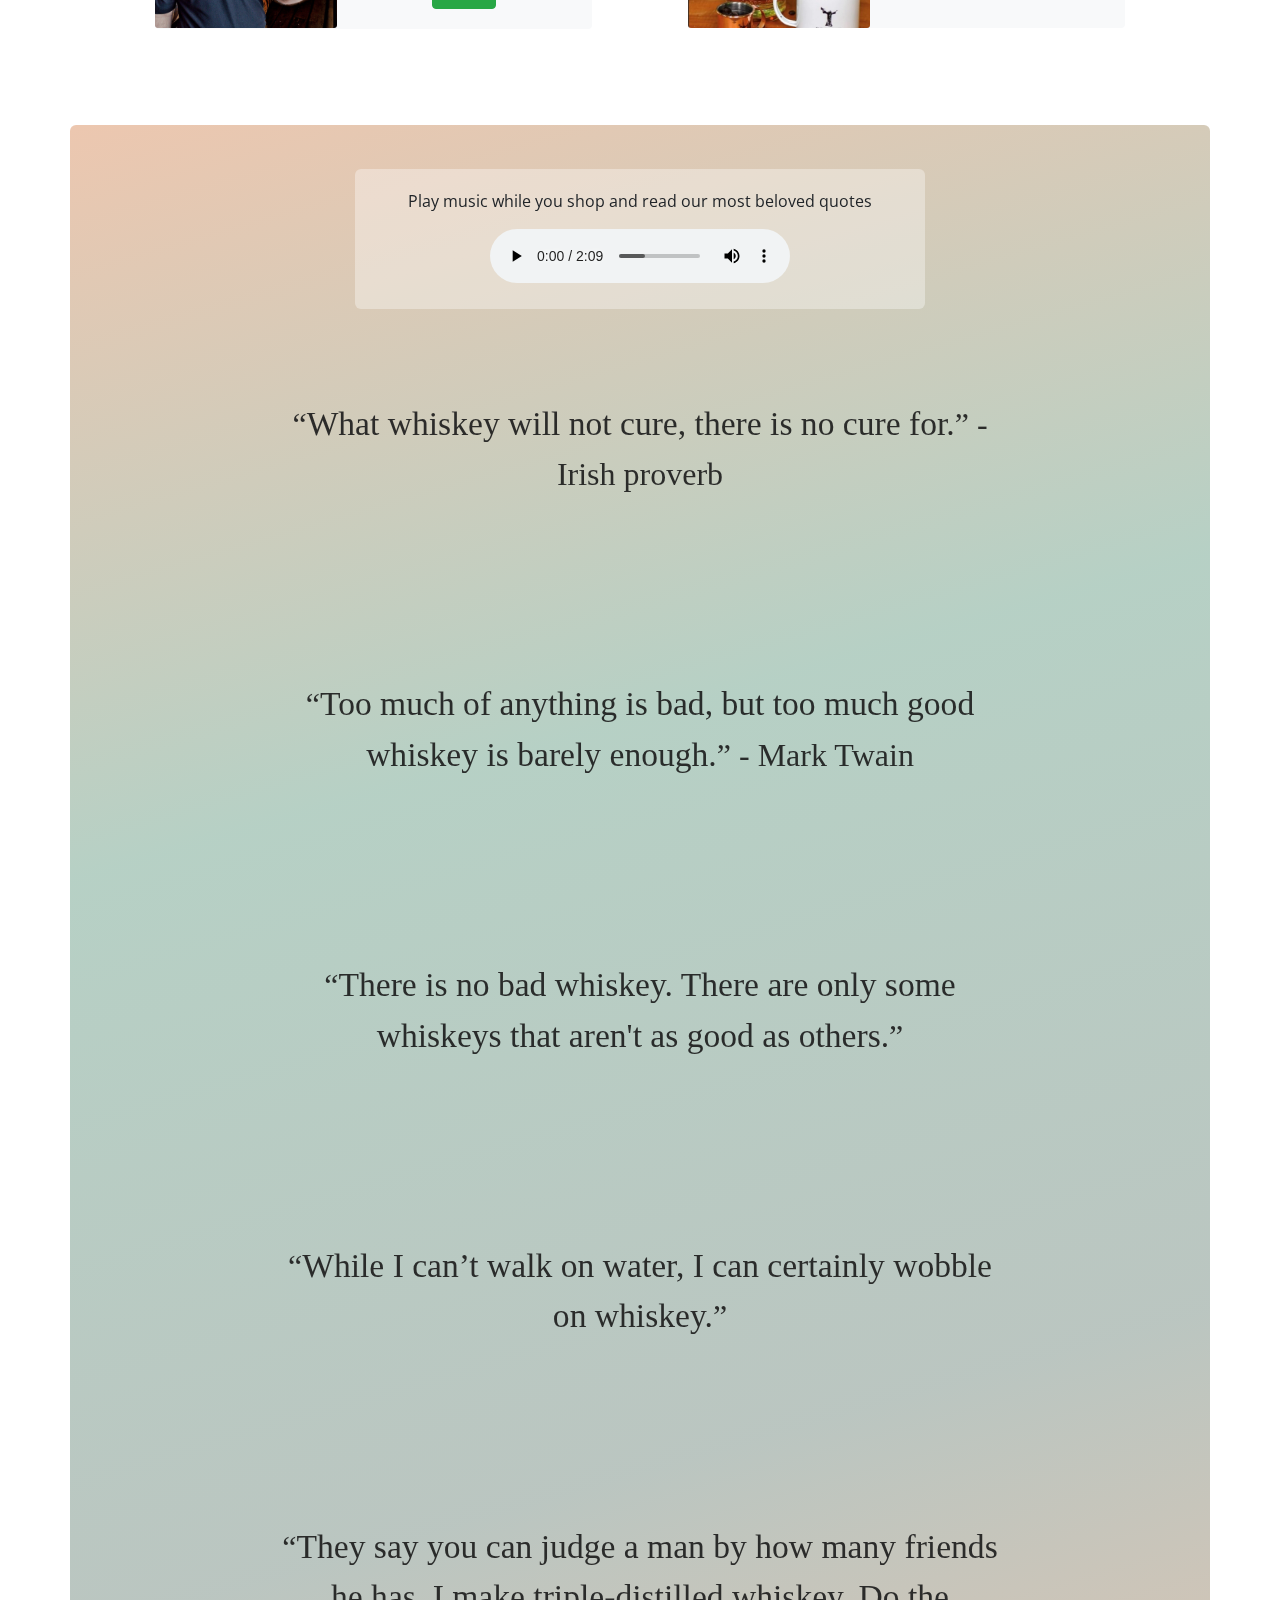
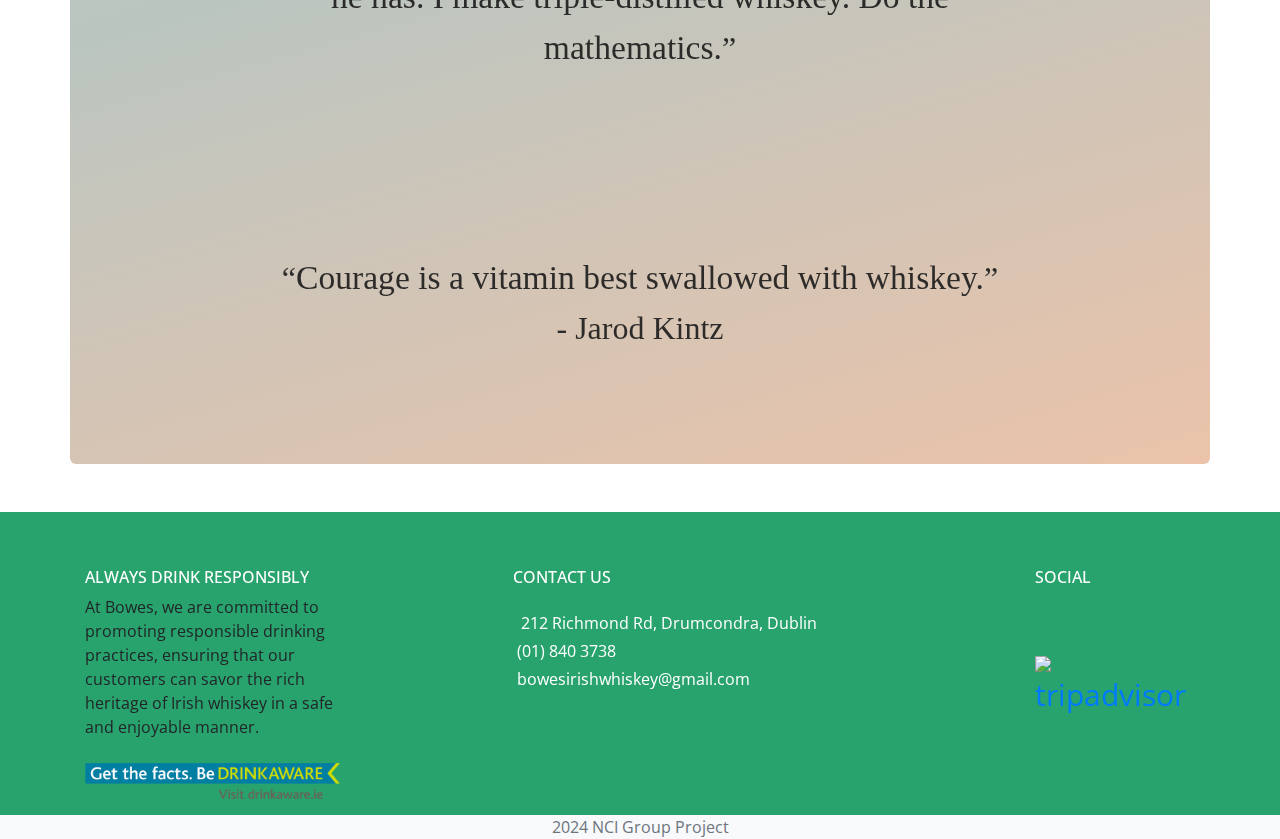
==== commit 3113e615: "Start SEO optimization" ====
--- a/index.html
+++ b/index.html
@@ -23,7 +23,7 @@
       <link rel="stylesheet" href="https://cdnjs.cloudflare.com/ajax/libs/OwlCarousel2/2.3.4/assets/owl.carousel.min.css" integrity="sha512-tS3S5qG0BlhnQROyJXvNjeEM4UpMXHrQfTGmbQ1gKmelCxlSEBUaxhRBj/EFTzpbP4RVSrpEikbmdJobCvhE3g==" crossorigin="anonymous" referrerpolicy="no-referrer" />
       <link rel="stylesheet" href="https://cdnjs.cloudflare.com/ajax/libs/OwlCarousel2/2.3.4/assets/owl.theme.default.min.css" integrity="sha512-sMXtMNL1zRzolHYKEujM2AqCLUR9F2C4/05cdbxjjLSRvMQIciEPCQZo++nk7go3BtSuK9kfa/s+a4f4i5pLkw==" crossorigin="anonymous" referrerpolicy="no-referrer" />
       <!-- title -->
-      <title> Bowes Whiskey Shop</title>
+      <title>Bowes Whiskey | Home</title>
   </head>
   <!--  IAN.G -->
   <body>
--- a/assets/css/style.css
+++ b/assets/css/style.css
@@ -277,7 +277,7 @@
   .abt_image, .abt_row, .abt_content, .abt_about{
     display: flex;
     flex-direction: row;
-    flex: 1 1;
+    flex: 1 2 10rem;
     margin: 2rem;
     padding: 2rem;
     align-items: center;
@@ -302,7 +302,7 @@
 .abt_about h3{
 
   font-size: 3rem;
-  color:#90EE90;
+  color: rgb(57, 109, 90);
 
 }
 
@@ -318,12 +318,16 @@
 .abt_image img{
   padding-top: 2rem;
   filter: drop-shadow(10px 10px 4px #d6d5b7);
-  margin:0 auto;
-  width:900px auto;
-  height: 80dvh;
-  border-radius: 3rem;
-  
-  
+  margin:1.6rem;
+  max-width: 110%;
+  border-radius: 3rem; 
+}
+
+.abt_content{
+
+  max-width: 100%;
+  margin: 5rem;
+  padding: 5rem;
 }
 
 .line{
@@ -338,7 +342,7 @@
 
 .carousel-inner{
 width:cover;
-height: 380px;
+height:380px;
 }
 
 
@@ -435,23 +439,25 @@
 .about_image img{
   padding-top: 2rem;
   filter: drop-shadow(10px 10px 4px #d6d5b7);
-  margin:0 auto;
+  margin:1.6rem;
   max-width: 100%;
   border-radius: 3rem;
  
 }
 
-.card-title{
-  text-align: center;
+#butn_green{
+
+color: rgb(31, 90, 13);
+font-weight: bold;
+text-decoration: underline;
+}
+
+#cust_btn{
+  text-align: center !important;
+  font-style: italic;
   font-weight: bold;
   color:  rgb(57, 109, 90);
   text-decoration: underline;
-}
-
-.card-text{
-  text-align: center;
-  font-style: italic;
-  color: #444;
 }
 
 .container, .pt-4{
@@ -476,10 +482,70 @@
   display: none;
 }
 
+/* Minor gallery style adjustments IAN.G */
 .gallery-content {
   margin: 10px;
 }
 
 .gallery-content img {
   border-radius: 2px;
-}+}
+
+/* Product Page -Jibin T */
+
+#produc{
+ max-width: cover;
+ height: 100px;
+ background: #a2b8bc;
+
+}
+
+.product_heading{
+
+  text-align: center;
+  background-image: url('../../assets/images/product3.jpg');
+  position:relative;
+  padding: 9rem;
+  margin: 1;
+  font-family:CelticHand;
+  color:rgb(57, 109, 90);
+  text-transform: uppercase;
+  filter: drop-shadow(5px 5px 5px rgb(134, 180, 134));
+  font-size:20px;
+  
+}
+
+.cust_cont, .cust_ro, .cust_cola {
+
+  padding:2rem;
+  text-align: center;
+  background-color: rgb(234, 222, 218);
+}
+
+.product_price{
+  text-align: center;
+}
+
+.cust_bloc{
+  margin: 2rem;
+  font-style:italic;
+  color: rgb(49, 79, 49);
+  font-size: 1.5rem;
+  
+}
+
+
+
+.spirit_heading{
+
+  text-align: center;
+  background:#c78542;
+  position:relative;
+  margin: 1.6rem;
+  padding: 2rem;
+  font-family:CelticHand;
+  color:rgb(31, 192, 133);
+  text-transform: uppercase;
+  font-size:20px;
+
+}
